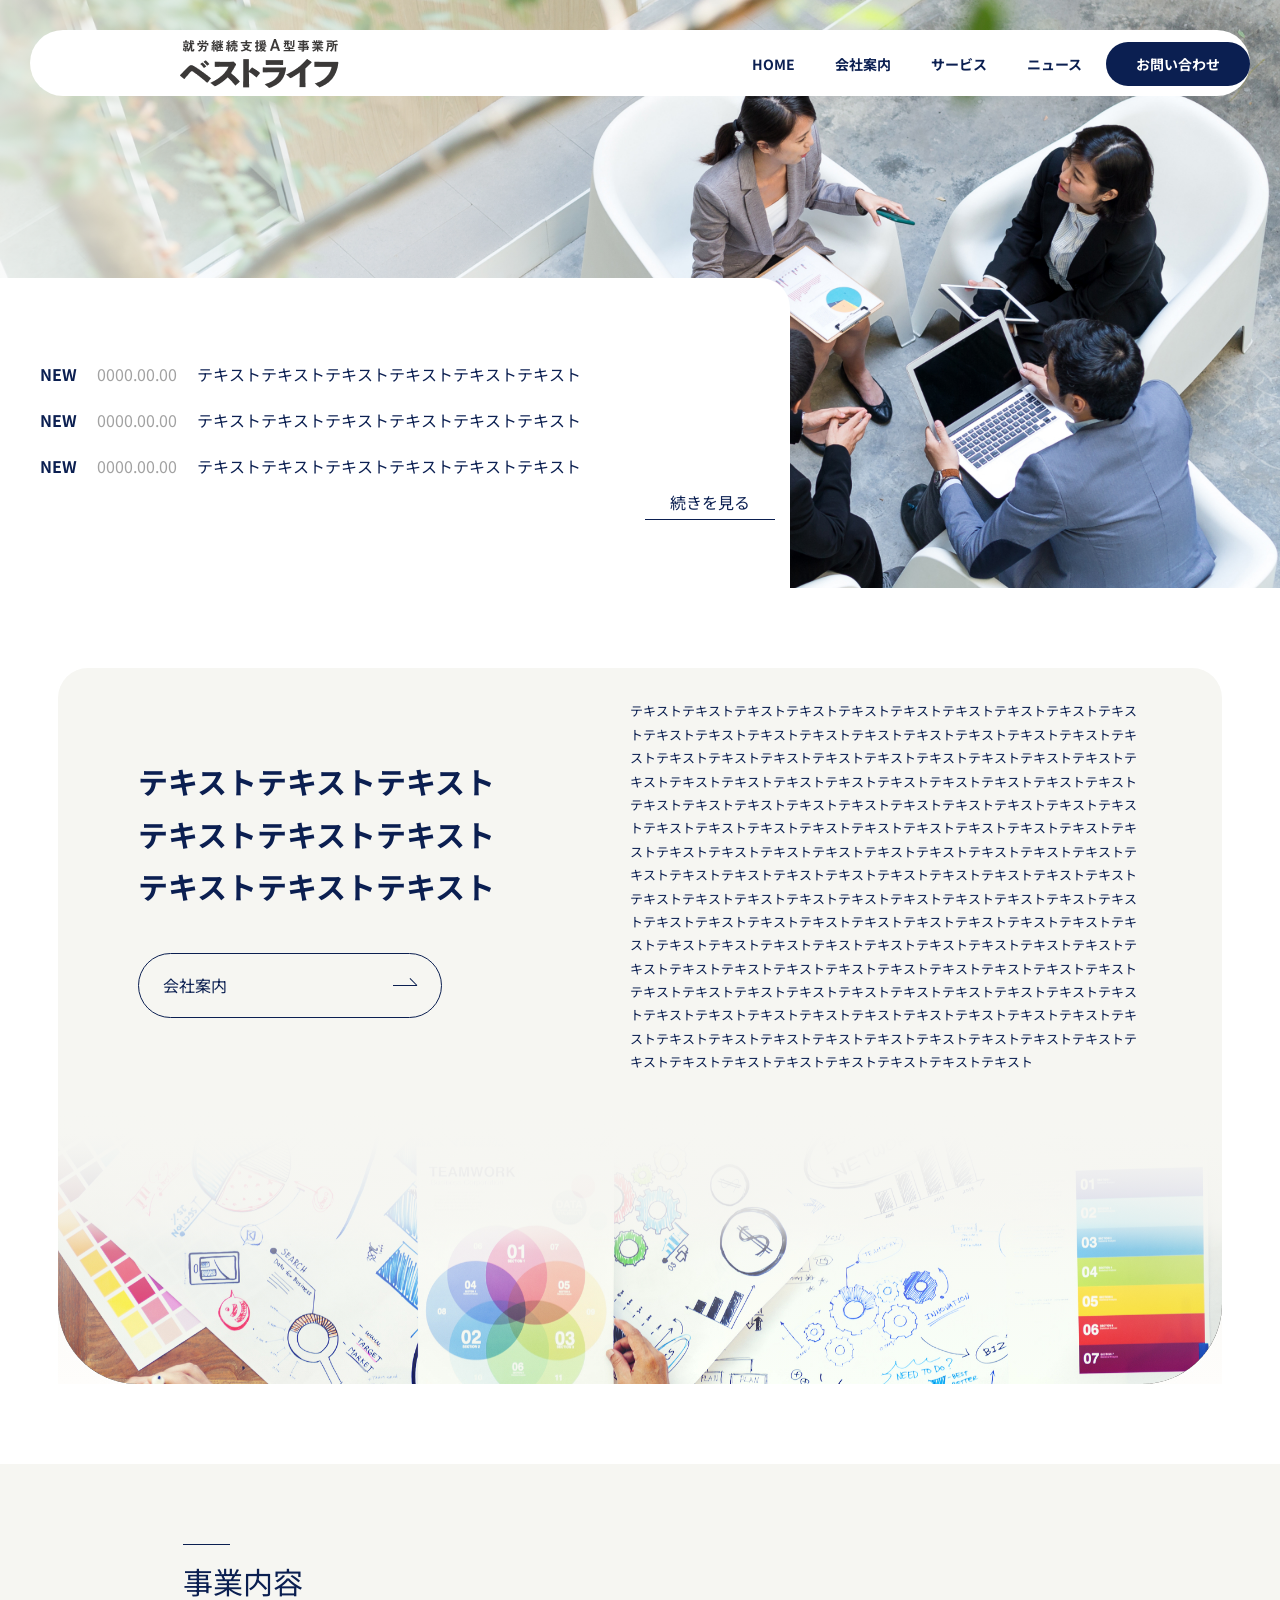
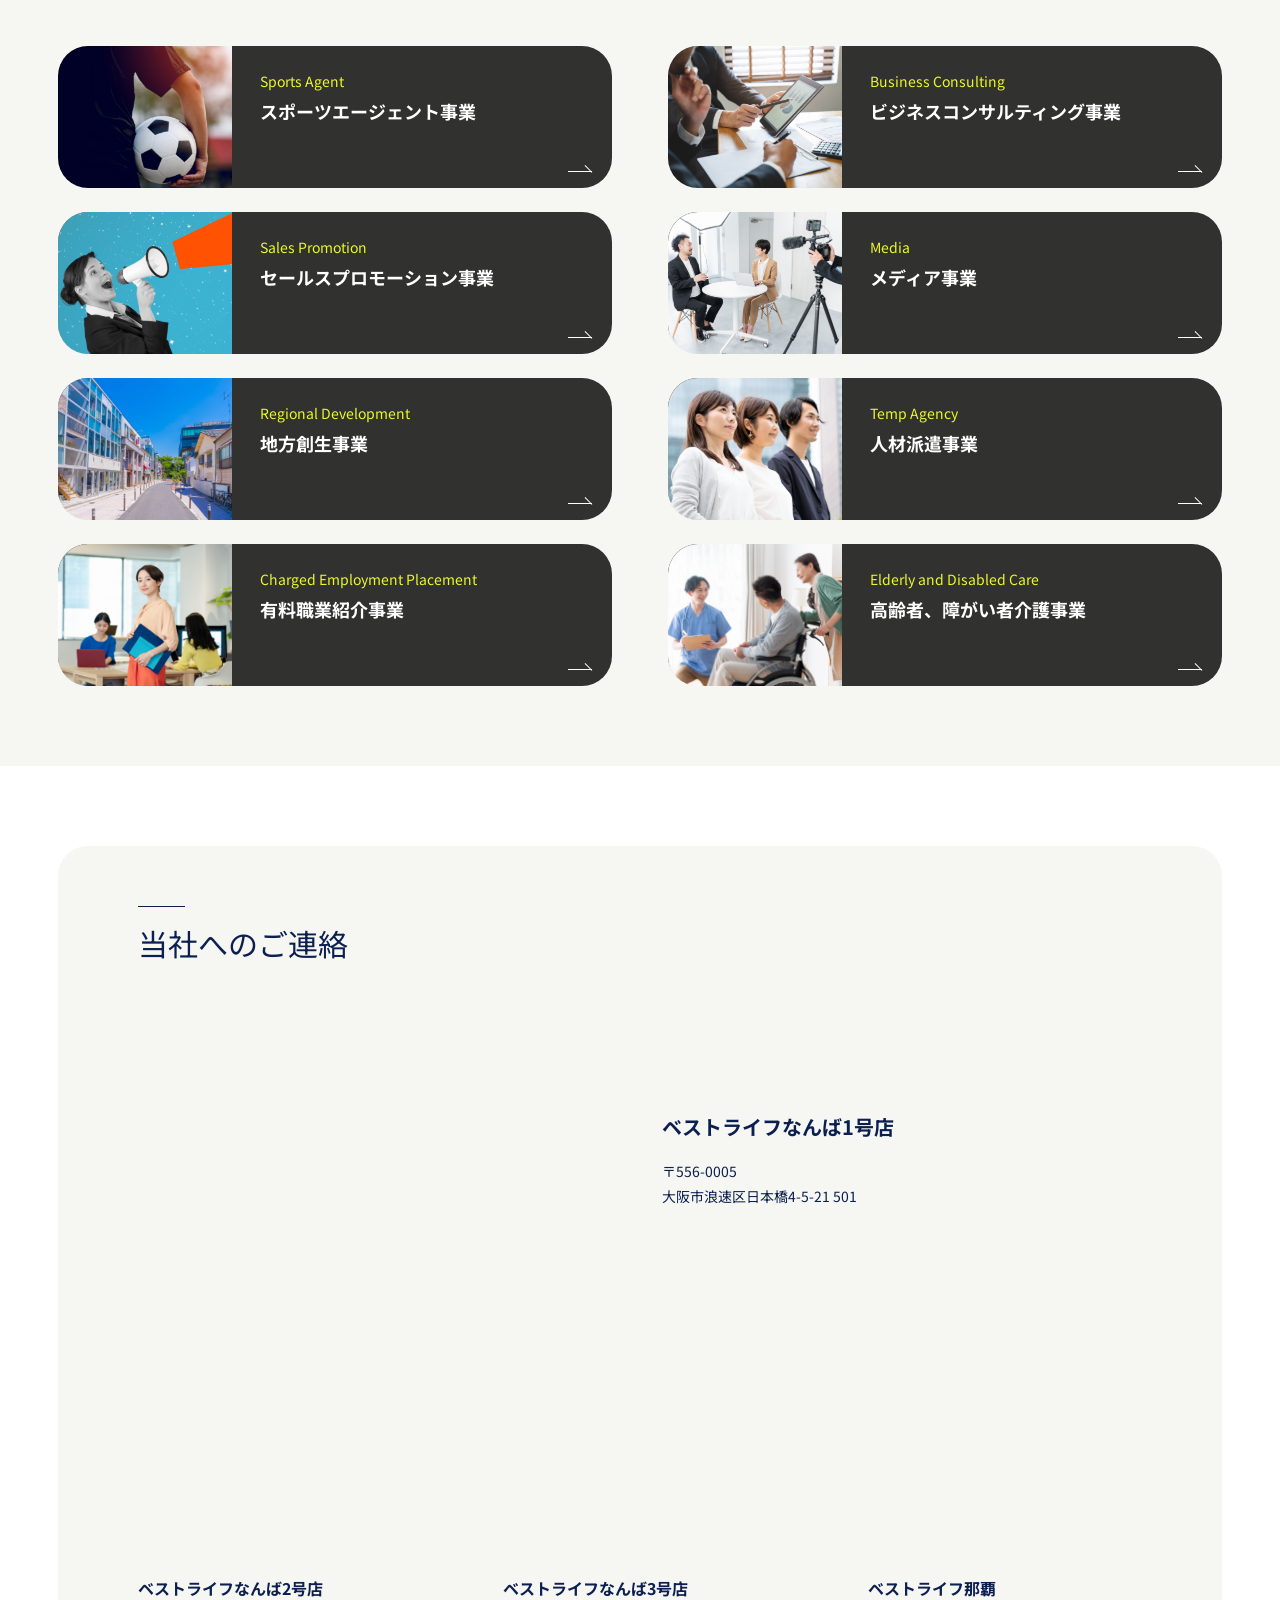
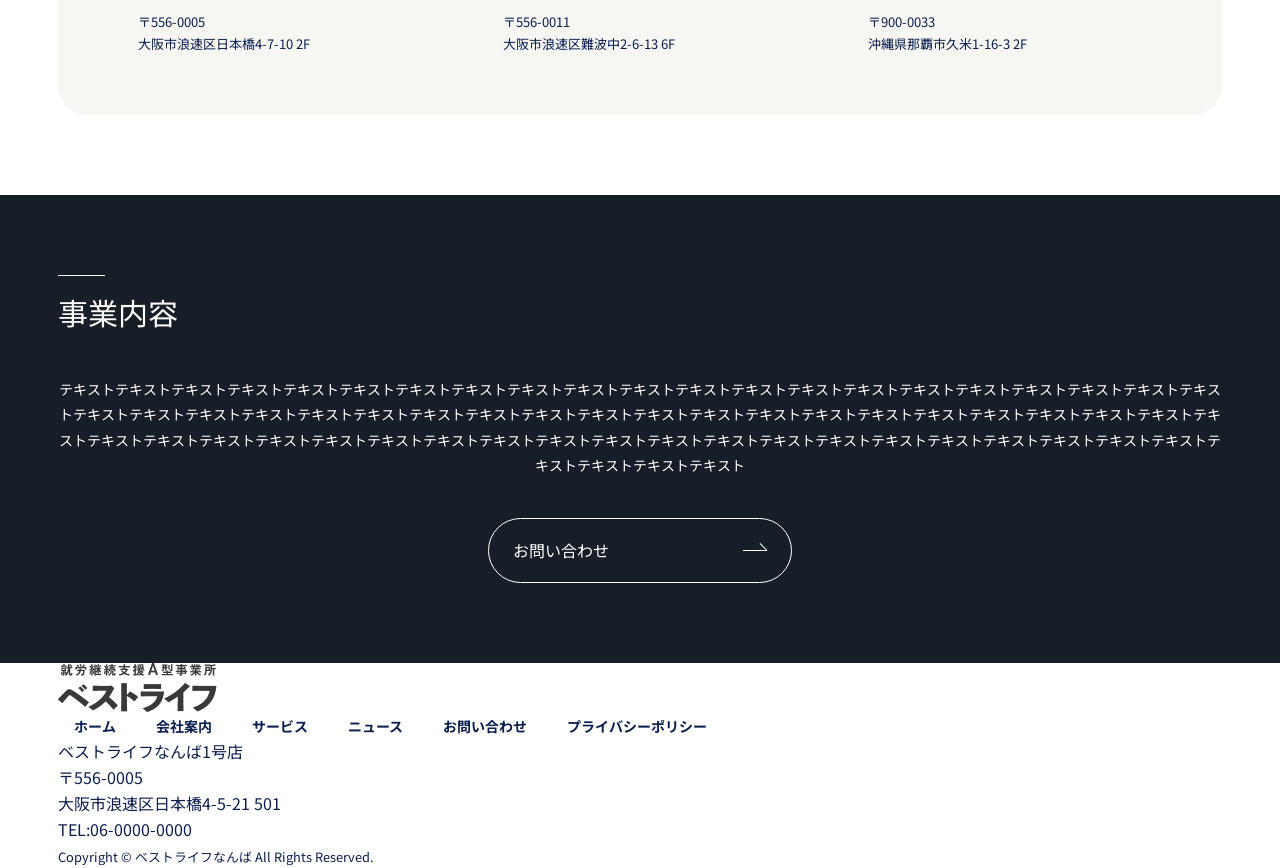
==== index.html @ 1b06825a "scss: p-about/service/contact/cta と各カードコンポーネント実装" ====
<!DOCTYPE html>
<html lang="ja">
<head>
    <meta charset="UTF-8">
    <meta name="viewport" content="width=device-width, initial-scale=1.0">
    <title>Best Life</title>
    <link rel="preconnect" href="https://fonts.googleapis.com">
    <link rel="preconnect" href="https://fonts.gstatic.com" crossorigin>
    <link href="https://fonts.googleapis.com/css2?family=Noto+Sans+JP:wght@400;700&display=swap" rel="stylesheet">
    <link rel="stylesheet" href="css/destyle.css">
    <link rel="stylesheet" href="css/style.css">
</head>
<body>

    <header class="l-header">

        <a class="l-header__logo" href="index.html">
            <img src="img/logo.png" alt="ベストライフ">
        </a>

        <nav class="l-header__nav">
            <ul class="c-nav">
                <li class="c-nav__item"><a class="c-nav__link" href="#">HOME</a></li>
                <li class="c-nav__item"><a class="c-nav__link" href="#">会社案内</a></li>
                <li class="c-nav__item"><a class="c-nav__link" href="#">サービス</a></li>
                <li class="c-nav__item"><a class="c-nav__link" href="#">ニュース</a></li>
                <li class="c-nav__item"><a class="c-nav__link c-nav__link--cta" href="#">お問い合わせ</a></li>
            </ul>
        </nav>

    </header>


    <main class="l-main">

        <section class="p-mv">

            <div class="p-mv__catch">
                <p class="p-mv__phrase">キャッチフレーズ</p>
                <p class="p-mv__phrase-en">ENGLISH</p>
            </div>

            <div class="p-mv__news">
                <ul class="c-news-list">
                    <li class="c-news-list__item">
                        <span class="c-news-list__label">NEW</span>
                        <time class="c-news-list__date">0000.00.00</time>
                        <span class="c-news-list__text">テキストテキストテキストテキストテキストテキスト</span>
                    </li>
                    <li class="c-news-list__item">
                        <span class="c-news-list__label">NEW</span>
                        <time class="c-news-list__date">0000.00.00</time>
                        <span class="c-news-list__text">テキストテキストテキストテキストテキストテキスト</span>
                    </li>
                    <li class="c-news-list__item">
                        <span class="c-news-list__label">NEW</span>
                        <time class="c-news-list__date">0000.00.00</time>
                        <span class="c-news-list__text">テキストテキストテキストテキストテキストテキスト</span>
                    </li>
                </ul>
                <a class="p-mv__news-more" href="#">続きを見る</a>
            </div>

            <img class="p-mv__img" src="img/header.jpg" alt="">

        </section>

        <section class="p-about">
            <div class="p-about__inner l-inner">
                <div class="p-about__lead">
                    <p class="p-about__heading">
                        テキストテキストテキスト<br>
                        テキストテキストテキスト<br>
                        テキストテキストテキスト
                    </p>
                    <a href="#" class="c-btn">会社案内</a>
                </div>
                <div class="p-about__body">
                    <p class="p-about__text">
                        テキストテキストテキストテキストテキストテキストテキストテキストテキストテキストテキストテキストテキストテキストテキストテキストテキストテキストテキストテキストテキストテキストテキストテキストテキストテキストテキストテキストテキストテキストテキストテキストテキストテキストテキストテキストテキストテキストテキストテキストテキストテキストテキストテキストテキストテキストテキストテキストテキストテキストテキストテキストテキストテキストテキストテキストテキストテキストテキストテキストテキストテキストテキストテキストテキストテキストテキストテキストテキストテキストテキストテキストテキストテキストテキストテキストテキストテキストテキストテキストテキストテキストテキストテキストテキストテキストテキストテキストテキストテキストテキストテキストテキストテキストテキストテキストテキストテキストテキストテキストテキストテキストテキストテキストテキストテキストテキストテキストテキストテキストテキストテキストテキストテキストテキストテキストテキストテキストテキストテキストテキストテキストテキストテキストテキストテキストテキストテキストテキストテキストテキストテキストテキストテキストテキストテキストテキストテキストテキストテキストテキストテキストテキストテキストテキストテキストテキストテキストテキストテキストテキストテキストテキストテキスト
                    </p>
                </div>
            </div>
            <img src="img/company_guide.jpg" alt="" class="p-about__image">

        </section>


        <section class="p-service">
            <div class="l-inner">
            <h2 class="c-section-title">事業内容</h2>
            <div class="p-service__grid">
                <div class="c-service-card">
                    <img class="c-service-card__img" src="img/jigyou/jigyou01.png" alt="">
                    <div class="c-service-card__body">
                        <p class="c-service-card__en">Sports Agent</p>
                        <p class="c-service-card__title">スポーツエージェント事業</p>
                        <div class="c-service-card__arrow"></div>
                    </div>
                </div>
                <div class="c-service-card">
                    <img class="c-service-card__img" src="img/jigyou/jigyou02.png" alt="">
                    <div class="c-service-card__body">
                        <p class="c-service-card__en">Business Consulting</p>
                        <p class="c-service-card__title">ビジネスコンサルティング事業</p>
                        <div class="c-service-card__arrow"></div>
                    </div>
                </div>
                <div class="c-service-card">
                    <img class="c-service-card__img" src="img/jigyou/jigyou03.png" alt="">
                    <div class="c-service-card__body">
                        <p class="c-service-card__en">Sales Promotion</p>
                        <p class="c-service-card__title">セールスプロモーション事業</p>
                        <div class="c-service-card__arrow"></div>
                    </div>
                </div>
                <div class="c-service-card">
                    <img class="c-service-card__img" src="img/jigyou/jigyou04.png" alt="">
                    <div class="c-service-card__body">
                        <p class="c-service-card__en">Media</p>
                        <p class="c-service-card__title">メディア事業</p>
                        <div class="c-service-card__arrow"></div>
                    </div>
                </div>
                <div class="c-service-card">
                    <img class="c-service-card__img" src="img/jigyou/jigyou05.png" alt="">
                    <div class="c-service-card__body">
                        <p class="c-service-card__en">Regional Development</p>
                        <p class="c-service-card__title">地方創生事業</p>
                        <div class="c-service-card__arrow"></div>
                    </div>
                </div>
                <div class="c-service-card">
                    <img class="c-service-card__img" src="img/jigyou/jigyou06.png" alt="">
                    <div class="c-service-card__body">
                        <p class="c-service-card__en">Temp Agency</p>
                        <p class="c-service-card__title">人材派遣事業</p>
                        <div class="c-service-card__arrow"></div>
                    </div>
                </div>
                <div class="c-service-card">
                    <img class="c-service-card__img" src="img/jigyou/jigyou07.png" alt="">
                    <div class="c-service-card__body">
                        <p class="c-service-card__en">Charged Employment Placement</p>
                        <p class="c-service-card__title">有料職業紹介事業</p>
                        <div class="c-service-card__arrow"></div>
                    </div>
                </div>
                <div class="c-service-card">
                    <img class="c-service-card__img" src="img/jigyou/jigyou08.png" alt="">
                    <div class="c-service-card__body">
                        <p class="c-service-card__en">Elderly and Disabled Care</p>
                        <p class="c-service-card__title">高齢者、障がい者介護事業</p>
                        <div class="c-service-card__arrow"></div>
                    </div>
                </div>

            </div>
            </div>
        </section>

        <section class="p-contact">
            <div class="p-contact__inner l-inner">
            <h2 class="c-section-title">当社へのご連絡</h2>
            <div class="p-contact__main">
                <div class="p-contact__main-map">
                    <iframe src="https://maps.google.com/maps?q=皇居&output=embed" loading="lazy"></iframe>
                </div>
                <div class="p-contact__main-info">
                    <h3 class="p-contact__info-name">ベストライフなんば1号店</h3>
                    <p class="p-contact__info-address">
                        〒556-0005<br>
                        大阪市浪速区日本橋4-5-21 501
                    </p>
                </div>
            </div>
            <div class="p-contact__grid">
                <div class="c-location-card">
                    <div class="c-location-card__map">
                        <iframe src="https://maps.google.com/maps?q=大阪城&output=embed" loading="lazy"></iframe>
                    </div>
                    <h3 class="c-location-card__name">ベストライフなんば2号店</h3>
                    <p class="c-location-card__address">
                        〒556-0005<br>
                        大阪市浪速区日本橋4-7-10 2F
                    </p>
                </div>
                <div class="c-location-card">
                    <div class="c-location-card__map">
                        <iframe src="https://maps.google.com/maps?q=名古屋城&output=embed" loading="lazy"></iframe>
                    </div>
                    <h3 class="c-location-card__name">ベストライフなんば3号店</h3>
                    <p class="c-location-card__address">
                        〒556-0011<br>
                        大阪市浪速区難波中2-6-13 6F
                    </p>
                </div>
                <div class="c-location-card">
                    <div class="c-location-card__map">
                        <iframe src="https://maps.google.com/maps?q=首里城&output=embed" loading="lazy"></iframe>
                    </div>
                    <h3 class="c-location-card__name">ベストライフ那覇</h3>
                    <p class="c-location-card__address">
                        〒900-0033<br>
                        沖縄県那覇市久米1-16-3 2F
                    </p>
                </div>
            </div>
            </div>
        </section>

        <section class="p-cta">
            <div class="p-cta__inner l-inner">
                <h2 class="p-cta__title">事業内容</h2>
                <p class="p-cta__text">テキストテキストテキストテキストテキストテキストテキストテキストテキストテキストテキストテキストテキストテキストテキストテキストテキストテキストテキストテキストテキストテキストテキストテキストテキストテキストテキストテキストテキストテキストテキストテキストテキストテキストテキストテキストテキストテキストテキストテキストテキストテキストテキストテキストテキストテキストテキストテキストテキストテキストテキストテキストテキストテキストテキストテキストテキストテキストテキストテキストテキストテキストテキストテキストテキストテキスト</p>
                <a href="#" class="c-btn c-btn--outline">お問い合わせ</a>
            </div>
        </section>


    </main>


    <footer class="l-footer">
        <div class="l-footer__inner l-inner">
            <div class="l-footer__upper">
                <a href="#" class="l-footer__logo">
                    <img src="img/logo.png" alt="">
                </a>
                <nav>
                    <ul class="c-nav c-nav--footer">
                        <li class="c-nav__item"><a class="c-nav__link" href="#">ホーム</a></li>
                        <li class="c-nav__item"><a class="c-nav__link" href="#">会社案内</a></li>
                        <li class="c-nav__item"><a class="c-nav__link" href="#">サービス</a></li>
                        <li class="c-nav__item"><a class="c-nav__link" href="#">ニュース</a></li>
                        <li class="c-nav__item"><a class="c-nav__link" href="#">お問い合わせ</a></li>
                        <li class="c-nav__item"><a class="c-nav__link" href="#">プライバシーポリシー</a></li>
                    </ul>
                </nav>
            </div>

            <address class="l-footer__address">
                <p class="l-footer__shop-name">ベストライフなんば1号店</p>
                <p class="l-footer__address-detail">
                    〒556-0005<br>
                    大阪市浪速区日本橋4-5-21 501<br>
                    TEL:06-0000-0000
                </p>
            </address>

            <div class="l-footer__bottom">
                <small>Copyright &copy; ベストライフなんば All Rights Reserved.</small>
            </div>
        </div>

    </footer>

</body>
</html>
---- css/destyle.css ----
/*! destyle.css v4.0.1 | MIT License | https://github.com/nicolas-cusan/destyle.css */

/* Reset box-model and set borders */
/* ============================================ */

*,
::before,
::after {
  box-sizing: border-box;
  border-style: solid;
  border-width: 0;
  min-width: 0;
}

/* Document */
/* ============================================ */

/**
 * 1. Correct the line height in all browsers.
 * 2. Prevent adjustments of font size after orientation changes in iOS.
 * 3. Remove gray overlay on links for iOS.
 */

html {
  line-height: 1.15; /* 1 */
  -webkit-text-size-adjust: 100%; /* 2 */
  -webkit-tap-highlight-color: transparent; /* 3*/
}

/* Sections */
/* ============================================ */

/**
 * Remove the margin in all browsers.
 */

body {
  margin: 0;
}

/**
 * Render the `main` element consistently in IE.
 */

main {
  display: block;
}

/* Vertical rhythm */
/* ============================================ */

p,
table,
blockquote,
address,
pre,
iframe,
form,
figure,
dl {
  margin: 0;
}

/* Headings */
/* ============================================ */

h1,
h2,
h3,
h4,
h5,
h6 {
  font-size: inherit;
  font-weight: inherit;
  margin: 0;
}

/* Lists (enumeration) */
/* ============================================ */

ul,
ol {
  margin: 0;
  padding: 0;
  list-style: none;
}

/* Lists (definition) */
/* ============================================ */

dt {
  font-weight: bold;
}

dd {
  margin-left: 0;
}

/* Grouping content */
/* ============================================ */

/**
 * 1. Add the correct box sizing in Firefox.
 * 2. Show the overflow in Edge and IE.
 */

hr {
  box-sizing: content-box; /* 1 */
  height: 0; /* 1 */
  overflow: visible; /* 2 */
  border-top-width: 1px;
  margin: 0;
  clear: both;
  color: inherit;
}

/**
 * 1. Correct the inheritance and scaling of font size in all browsers.
 * 2. Correct the odd `em` font sizing in all browsers.
 */

pre {
  font-family: monospace, monospace; /* 1 */
  font-size: inherit; /* 2 */
}

address {
  font-style: inherit;
}

/* Text-level semantics */
/* ============================================ */

/**
 * Remove the gray background on active links in IE 10.
 */

a {
  background-color: transparent;
  text-decoration: none;
  color: inherit;
}

/**
 * 1. Remove the bottom border in Chrome 57-
 * 2. Add the correct text decoration in Chrome, Edge, IE, Opera, and Safari.
 */

abbr[title] {
  text-decoration: underline dotted; /* 2 */
}

/**
 * Add the correct font weight in Chrome, Edge, and Safari.
 */

b,
strong {
  font-weight: bolder;
}

/**
 * 1. Correct the inheritance and scaling of font size in all browsers.
 * 2. Correct the odd `em` font sizing in all browsers.
 */

code,
kbd,
samp {
  font-family: monospace, monospace; /* 1 */
  font-size: inherit; /* 2 */
}

/**
 * Add the correct font size in all browsers.
 */

small {
  font-size: 80%;
}

/**
 * Prevent `sub` and `sup` elements from affecting the line height in
 * all browsers.
 */

sub,
sup {
  font-size: 75%;
  line-height: 0;
  position: relative;
  vertical-align: baseline;
}

sub {
  bottom: -0.25em;
}

sup {
  top: -0.5em;
}

/* Replaced content */
/* ============================================ */

/**
 * Prevent vertical alignment issues.
 */

svg,
img,
embed,
object,
iframe {
  vertical-align: bottom;
}

/* Forms */
/* ============================================ */

/**
 * Reset form fields to make them styleable.
 * 1. Make form elements stylable across systems iOS especially.
 * 2. Inherit text-transform from parent.
 */

button,
input,
optgroup,
select,
textarea {
  -webkit-appearance: none; /* 1 */
  appearance: none;
  vertical-align: middle;
  color: inherit;
  font: inherit;
  background: transparent;
  padding: 0;
  margin: 0;
  border-radius: 0;
  text-align: inherit;
  text-transform: inherit; /* 2 */
}

/**
 * Correct cursors for clickable elements.
 */

button,
[type="button"],
[type="reset"],
[type="submit"] {
  cursor: pointer;
}

button:disabled,
[type="button"]:disabled,
[type="reset"]:disabled,
[type="submit"]:disabled {
  cursor: default;
}

/**
 * Improve outlines for Firefox and unify style with input elements & buttons.
 */

:-moz-focusring {
  outline: auto;
}

select:disabled {
  opacity: inherit;
}

/**
 * Remove padding
 */

option {
  padding: 0;
}

/**
 * Reset to invisible
 */

fieldset {
  margin: 0;
  padding: 0;
  min-width: 0;
}

legend {
  padding: 0;
}

/**
 * Add the correct vertical alignment in Chrome, Firefox, and Opera.
 */

progress {
  vertical-align: baseline;
}

/**
 * Remove the default vertical scrollbar in IE 10+.
 */

textarea {
  overflow: auto;
}

/**
 * Correct the cursor style of increment and decrement buttons in Chrome.
 */

[type="number"]::-webkit-inner-spin-button,
[type="number"]::-webkit-outer-spin-button {
  height: auto;
}

/**
 * Correct the outline style in Safari.
 */

[type="search"] {
  outline-offset: -2px; /* 1 */
}

/**
 * Remove the inner padding in Chrome and Safari on macOS.
 */

[type="search"]::-webkit-search-decoration {
  -webkit-appearance: none;
}

/**
 * 1. Correct the inability to style clickable types in iOS and Safari.
 * 2. Fix font inheritance.
 */

::-webkit-file-upload-button {
  -webkit-appearance: button; /* 1 */
  font: inherit; /* 2 */
}

/**
 * Fix appearance for Firefox
 */
[type="number"] {
  -moz-appearance: textfield;
}

/**
 * Clickable labels
 */

label[for] {
  cursor: pointer;
}

/* Interactive */
/* ============================================ */

/*
 * Add the correct display in Edge, IE 10+, and Firefox.
 */

details {
  display: block;
}

/*
 * Add the correct display in all browsers.
 */

summary {
  display: list-item;
}

/*
 * Remove outline for editable content.
 */

[contenteditable]:focus {
  outline: auto;
}

/* Tables */
/* ============================================ */

/**
1. Correct table border color inheritance in all Chrome and Safari.
*/

table {
  border-color: inherit; /* 1 */
  border-collapse: collapse;
}

caption {
  text-align: left;
}

td,
th {
  vertical-align: top;
  padding: 0;
}

th {
  text-align: left;
  font-weight: bold;
}
---- css/style.css ----
html {
  font-size: 62.5%;
}

body {
  font-family: "Noto Sans JP", sans-serif;
  font-size: 1.6rem;
  line-height: 1.625;
  color: #0b1f51;
}

.l-header {
  position: absolute;
  top: 3rem;
  left: 3rem;
  right: 3rem;
  height: 6.6rem;
  padding: 0.04rem;
  display: -webkit-box;
  display: -ms-flexbox;
  display: flex;
  -webkit-box-align: center;
      -ms-flex-align: center;
          align-items: center;
  -webkit-box-pack: justify;
      -ms-flex-pack: justify;
          justify-content: space-between;
  background-color: #ffffff;
  border-radius: 3.3rem;
  z-index: 10;
}
.l-header__logo {
  padding-left: 15rem;
}

.l-inner {
  max-width: 116.4rem;
  margin: 0 auto;
}

.c-nav {
  display: -webkit-box;
  display: -ms-flexbox;
  display: flex;
  -webkit-box-align: center;
      -ms-flex-align: center;
          align-items: center;
  gap: 0.8rem;
  list-style: none;
}
.c-nav__link {
  padding: 0.4rem 1.6rem;
  font-size: 1.4rem;
  font-weight: 700;
  color: #0b1f51;
  text-decoration: none;
}
.c-nav__link--cta {
  padding: 1.2rem 3rem;
  background-color: #0b1f51;
  color: #ffffff;
  border-radius: 4rem;
}

.c-btn {
  position: relative;
  display: -webkit-inline-box;
  display: -ms-inline-flexbox;
  display: inline-flex;
  -webkit-box-align: center;
      -ms-flex-align: center;
          align-items: center;
  -webkit-box-pack: justify;
      -ms-flex-pack: justify;
          justify-content: space-between;
  width: 30.4rem;
  height: 6.5rem;
  padding: 0 2.4rem;
  border: 1px solid #0b1f51;
  border-radius: 3.25rem;
  background-color: transparent;
  color: #0b1f51;
  text-decoration: none;
}
.c-btn::before {
  content: "";
  position: absolute;
  right: 2.4rem;
  top: 50%;
  width: 1rem;
  height: 1px;
  background: currentColor;
  -webkit-transform: rotate(45deg);
          transform: rotate(45deg);
  -webkit-transform-origin: right center;
          transform-origin: right center;
  -webkit-transition: -webkit-transform 0.3s ease;
  transition: -webkit-transform 0.3s ease;
  transition: transform 0.3s ease;
  transition: transform 0.3s ease, -webkit-transform 0.3s ease;
}
.c-btn::after {
  content: "";
  display: block;
  width: 2.4rem;
  height: 1px;
  background: currentColor;
  -webkit-transition: -webkit-transform 0.3s ease;
  transition: -webkit-transform 0.3s ease;
  transition: transform 0.3s ease;
  transition: transform 0.3s ease, -webkit-transform 0.3s ease;
}
.c-btn:hover::before {
  -webkit-transform: translateX(0.5rem) rotate(45deg);
          transform: translateX(0.5rem) rotate(45deg);
}
.c-btn:hover::after {
  -webkit-transform: translateX(0.5rem);
          transform: translateX(0.5rem);
}
.c-btn--outline {
  border-color: #ffffff;
  color: #ffffff;
}

.c-section-title {
  font-size: 3rem;
  line-height: 1.6666666667;
  color: #0b1f51;
}
.c-section-title::before {
  content: "";
  display: block;
  width: 4.65rem;
  height: 1px;
  margin-bottom: 1.1rem;
  background-color: #0b1f51;
}

.c-news-list {
  list-style: none;
}
.c-news-list__item {
  display: -webkit-box;
  display: -ms-flexbox;
  display: flex;
  -webkit-box-align: center;
      -ms-flex-align: center;
          align-items: center;
  margin: 0 auto;
  padding: 1rem 0;
  gap: 2rem;
}
.c-news-list__label {
  color: #0b1f51;
  font-weight: 700;
  font-size: 1.6rem;
  -ms-flex-negative: 0;
      flex-shrink: 0;
}
.c-news-list__date {
  color: #A2A2A2;
  font-size: 1.6rem;
  -ms-flex-negative: 0;
      flex-shrink: 0;
}
.c-news-list__text {
  font-size: 1.6rem;
  color: #0b1f51;
}

.c-service-card {
  display: -webkit-box;
  display: -ms-flexbox;
  display: flex;
  width: 55.4rem;
  height: 14.2rem;
}
.c-service-card__img {
  width: 17.4rem;
  height: 100%;
  -o-object-fit: cover;
     object-fit: cover;
  -ms-flex-negative: 0;
      flex-shrink: 0;
  border-radius: 3rem 0 0 3rem;
}
.c-service-card__body {
  position: relative;
  -webkit-box-flex: 1;
      -ms-flex: 1;
          flex: 1;
  padding: 2.4rem 2.8rem;
  color: #ffffff;
  background-color: #313130;
  border-radius: 0 3rem 3rem 0;
}
.c-service-card__en {
  font-size: 1.4rem;
  color: #ebf929;
}
.c-service-card__title {
  font-size: 1.8rem;
  font-weight: 700;
  margin-top: 0.4rem;
}
.c-service-card__arrow {
  position: absolute;
  right: 2rem;
  bottom: 1.6rem;
  width: 2.4rem;
  height: 1px;
  background: currentColor;
  -webkit-transition: -webkit-transform 0.3s ease;
  transition: -webkit-transform 0.3s ease;
  transition: transform 0.3s ease;
  transition: transform 0.3s ease, -webkit-transform 0.3s ease;
}
.c-service-card__arrow::before {
  content: "";
  position: absolute;
  right: 0;
  top: 50%;
  width: 1rem;
  height: 1px;
  background: currentColor;
  -webkit-transform: rotate(45deg);
          transform: rotate(45deg);
  -webkit-transform-origin: right center;
          transform-origin: right center;
}
.c-service-card:hover .c-service-card__arrow {
  -webkit-transform: translateX(0.5rem);
          transform: translateX(0.5rem);
}

.c-location-card {
  width: 27.4rem;
}
.c-location-card__map {
  width: 100%;
  height: 18.7rem;
  border-radius: 1.5rem;
  overflow: hidden;
  margin-bottom: 1.6rem;
}
.c-location-card__map iframe {
  display: block;
  width: 100%;
  height: 100%;
  border: 0;
}
.c-location-card__name {
  font-size: 1.6rem;
  font-weight: 700;
  margin-bottom: 1rem;
}
.c-location-card__address {
  font-size: 1.3rem;
  line-height: 1.7;
}

.p-mv {
  position: relative;
}
.p-mv::before {
  content: "";
  position: absolute;
  top: 0;
  left: 0;
  width: 50%;
  height: 100%;
  background: -webkit-gradient(linear, left top, right top, from(rgba(255, 255, 255, 0.75)), to(transparent));
  background: linear-gradient(to right, rgba(255, 255, 255, 0.75), transparent);
  z-index: 1;
}
.p-mv__catch {
  position: absolute;
  left: 21rem;
  top: 28.8rem;
  z-index: 10;
}
.p-mv__phrase {
  font-size: 6.1rem;
  font-weight: 400;
  line-height: 1.2;
  text-align: center;
  color: #0b1f51;
}
.p-mv__phrase-en {
  font-size: 3.2rem;
  font-weight: 400;
  line-height: 1.2;
  text-align: center;
  color: #0b1f51;
}
.p-mv__news {
  position: absolute;
  width: 79rem;
  height: 31rem;
  bottom: 0;
  left: 0;
  background-color: #ffffff;
  border-top-right-radius: 3rem;
  z-index: 10;
  display: -webkit-box;
  display: -ms-flexbox;
  display: flex;
  -webkit-box-orient: vertical;
  -webkit-box-direction: normal;
      -ms-flex-direction: column;
          flex-direction: column;
  -webkit-box-pack: center;
      -ms-flex-pack: center;
          justify-content: center;
  padding: 0 4rem;
}
.p-mv__news-more {
  -ms-flex-item-align: end;
      align-self: flex-end;
  position: relative;
  font-size: 1.6rem;
}
.p-mv__news-more::after {
  content: "";
  position: absolute;
  width: 13rem;
  height: 1px;
  background: #0b1f51;
  bottom: -0.5rem;
  left: 50%;
  -webkit-transform: translateX(-50%);
          transform: translateX(-50%);
}
.p-mv__img {
  display: block;
  width: 100%;
}

.p-about {
  position: relative;
  margin-top: 8rem;
}
.p-about__inner {
  display: -webkit-box;
  display: -ms-flexbox;
  display: flex;
  -webkit-box-align: center;
      -ms-flex-align: center;
          align-items: center;
  height: 43.7rem;
  padding: 0 8rem;
  gap: 13.2rem;
  background-color: #f6f6f2;
  border-radius: 3rem 3rem 0 0;
  overflow: hidden;
}
.p-about__lead {
  -webkit-box-flex: 0;
      -ms-flex: 0 0 36rem;
          flex: 0 0 36rem;
  display: -webkit-box;
  display: -ms-flexbox;
  display: flex;
  -webkit-box-orient: vertical;
  -webkit-box-direction: normal;
      -ms-flex-direction: column;
          flex-direction: column;
  gap: 4rem;
}
.p-about__heading {
  font-size: 3rem;
  font-weight: 700;
  line-height: 1.75;
}
.p-about__body {
  -webkit-box-flex: 0;
      -ms-flex: 0 0 51.2rem;
          flex: 0 0 51.2rem;
}
.p-about__text {
  font-size: 1.3rem;
  line-height: 1.8;
}
.p-about__image {
  display: block;
  width: 100%;
  max-width: 116.4rem;
  margin: 0 auto;
  height: 27.9rem;
  -o-object-fit: cover;
     object-fit: cover;
}
.p-about::after {
  content: "";
  position: absolute;
  bottom: 0;
  left: 50%;
  -webkit-transform: translateX(-50%);
          transform: translateX(-50%);
  width: 100%;
  max-width: 116.4rem;
  height: 27.9rem;
  background: -webkit-gradient(linear, left top, left bottom, from(#f6f6f2), to(transparent));
  background: linear-gradient(to bottom, #f6f6f2, transparent);
  pointer-events: none;
}

.p-service {
  background-color: #f6f6f2;
  padding: 8rem 0;
  margin-top: 8rem;
}
.p-service .c-section-title {
  padding-left: 12.5rem;
  margin-bottom: 4rem;
}
.p-service__grid {
  display: grid;
  grid-template-columns: repeat(2, 55.4rem);
  -webkit-column-gap: 5.6rem;
     -moz-column-gap: 5.6rem;
          column-gap: 5.6rem;
  row-gap: 2.4rem;
  -webkit-box-pack: center;
      -ms-flex-pack: center;
          justify-content: center;
}

.p-contact {
  margin-top: 8rem;
}
.p-contact__inner {
  background-color: #f6f6f2;
  border-radius: 3rem;
  padding: 6rem 8rem;
}
.p-contact .c-section-title {
  margin-bottom: 4rem;
}
.p-contact__main {
  display: -webkit-box;
  display: -ms-flexbox;
  display: flex;
  -webkit-box-align: center;
      -ms-flex-align: center;
          align-items: center;
  gap: 8rem;
  margin-bottom: 6rem;
}
.p-contact__main-map {
  width: 44.4rem;
  height: 30.4rem;
  border-radius: 1.5rem;
  overflow: hidden;
  -ms-flex-negative: 0;
      flex-shrink: 0;
}
.p-contact__main-map iframe {
  display: block;
  width: 100%;
  height: 100%;
  border: 0;
}
.p-contact__info-name {
  font-size: 2rem;
  font-weight: 700;
  margin-bottom: 1.6rem;
}
.p-contact__info-address {
  font-size: 1.4rem;
  line-height: 1.8;
}
.p-contact__grid {
  display: grid;
  grid-template-columns: repeat(3, 27.4rem);
  -webkit-box-pack: justify;
      -ms-flex-pack: justify;
          justify-content: space-between;
}

.p-cta {
  margin-top: 8rem;
  padding: 8rem 0;
  background-color: #171e27;
  color: #ffffff;
}
.p-cta__inner {
  text-align: center;
}
.p-cta__title {
  text-align: left;
  font-size: 3rem;
  line-height: 1.6666666667;
  margin-bottom: 4rem;
}
.p-cta__title::before {
  content: "";
  display: block;
  width: 4.65rem;
  height: 1px;
  margin: 0 0 1.1rem;
  background-color: currentColor;
}
.p-cta__text {
  font-size: 1.4rem;
  line-height: 1.8;
  margin-bottom: 4rem;
}/*# sourceMappingURL=style.css.map */
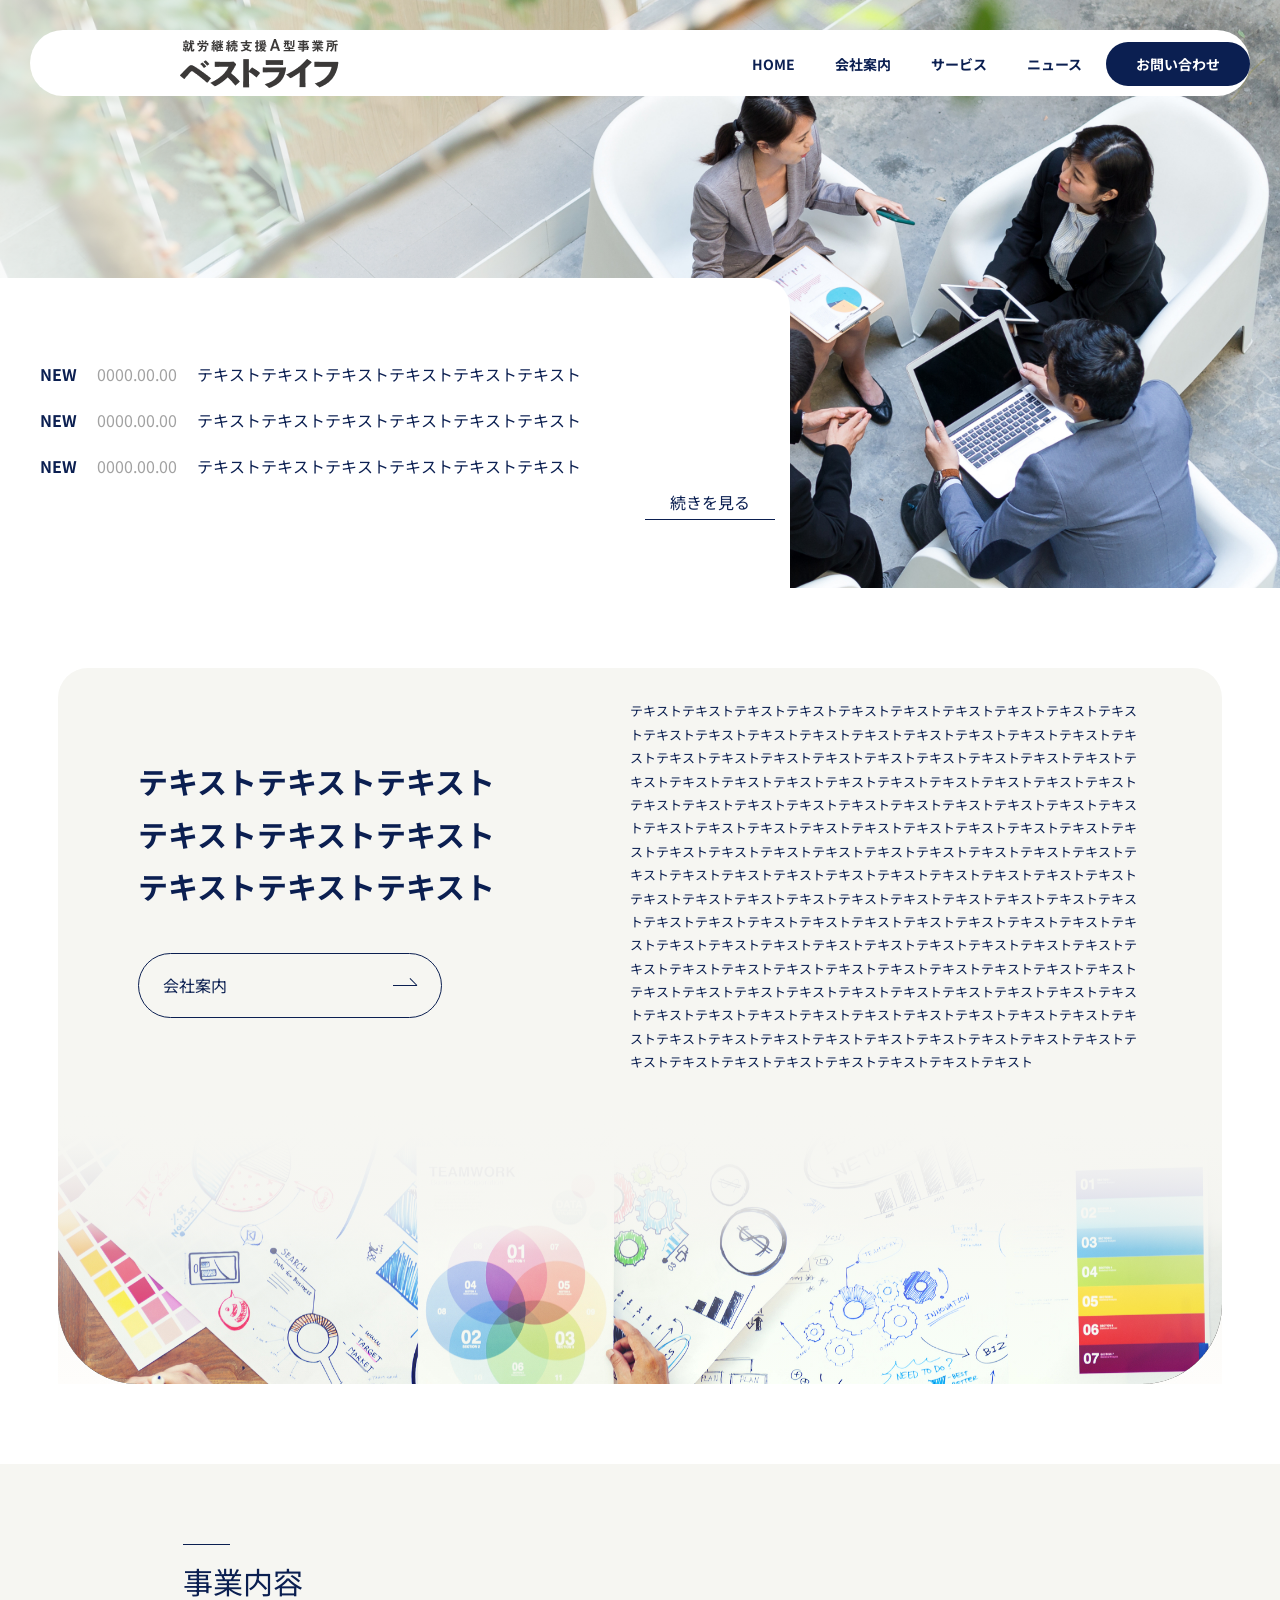
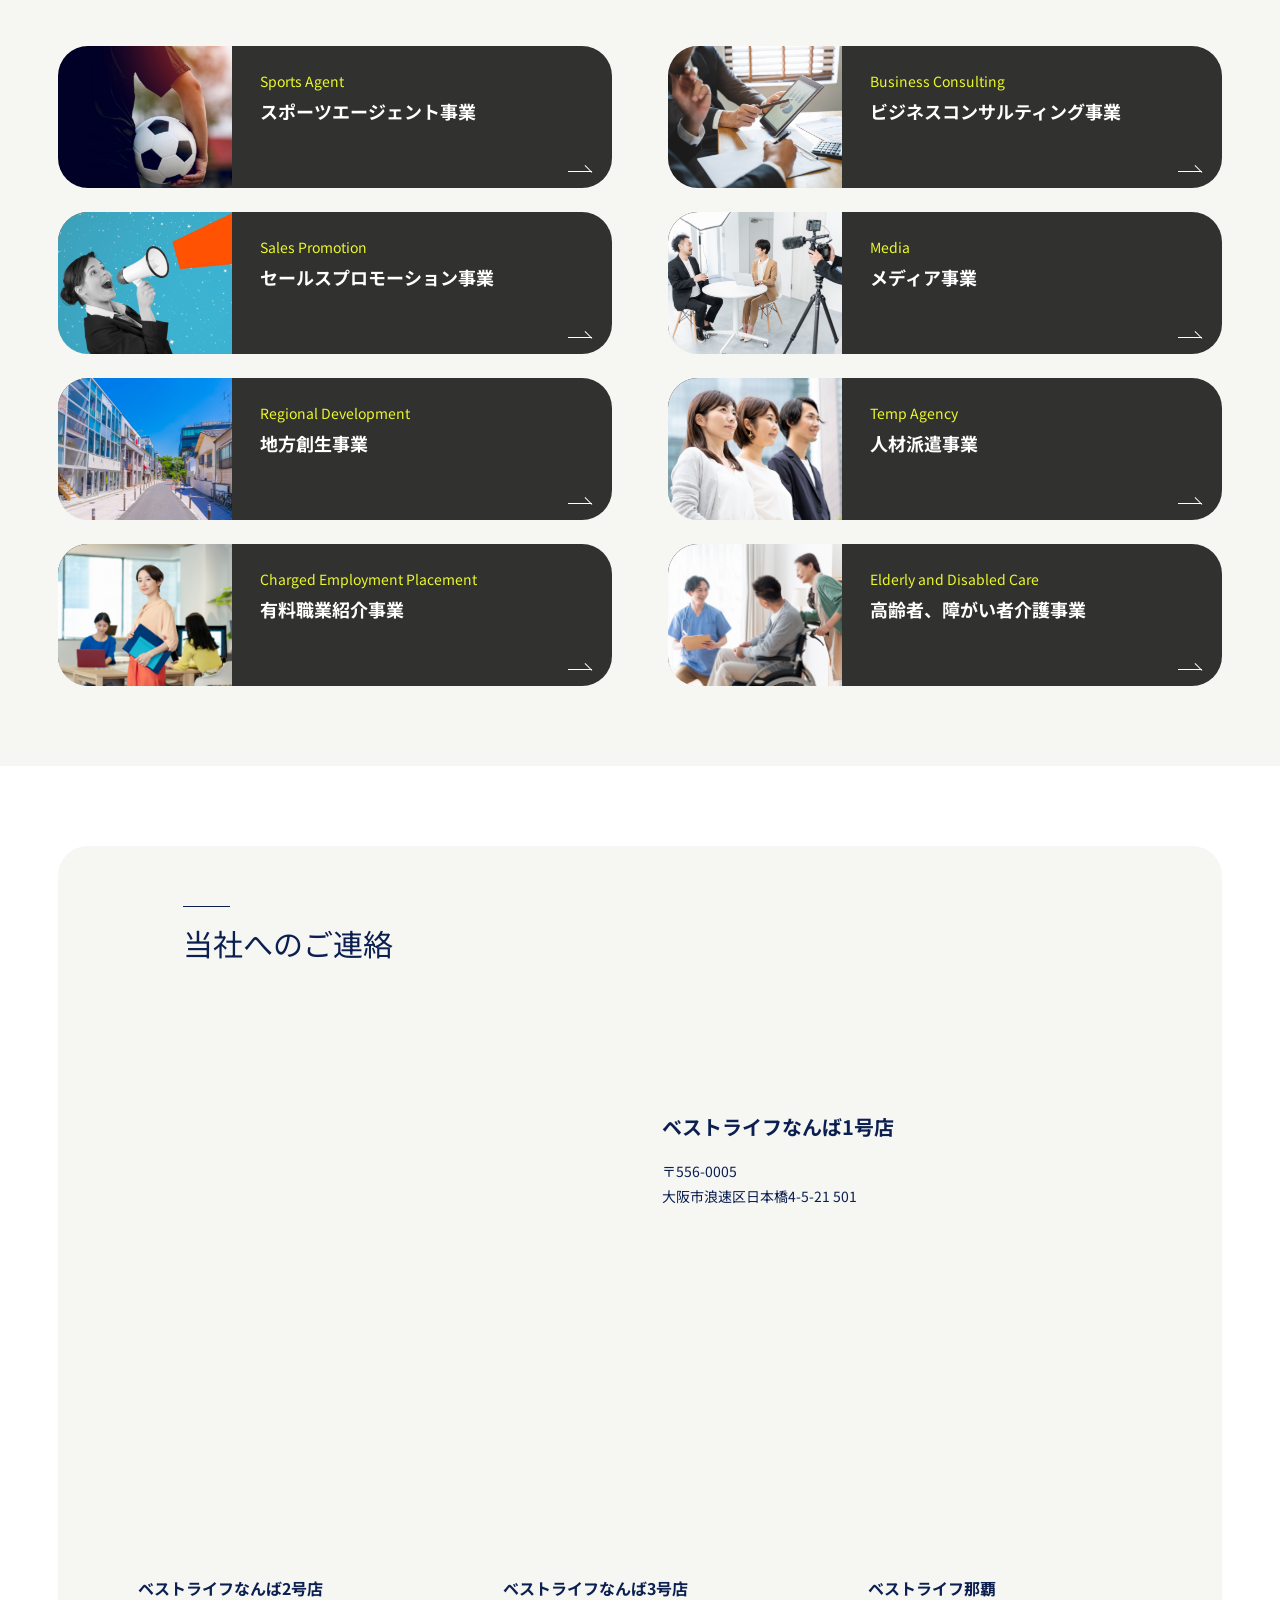
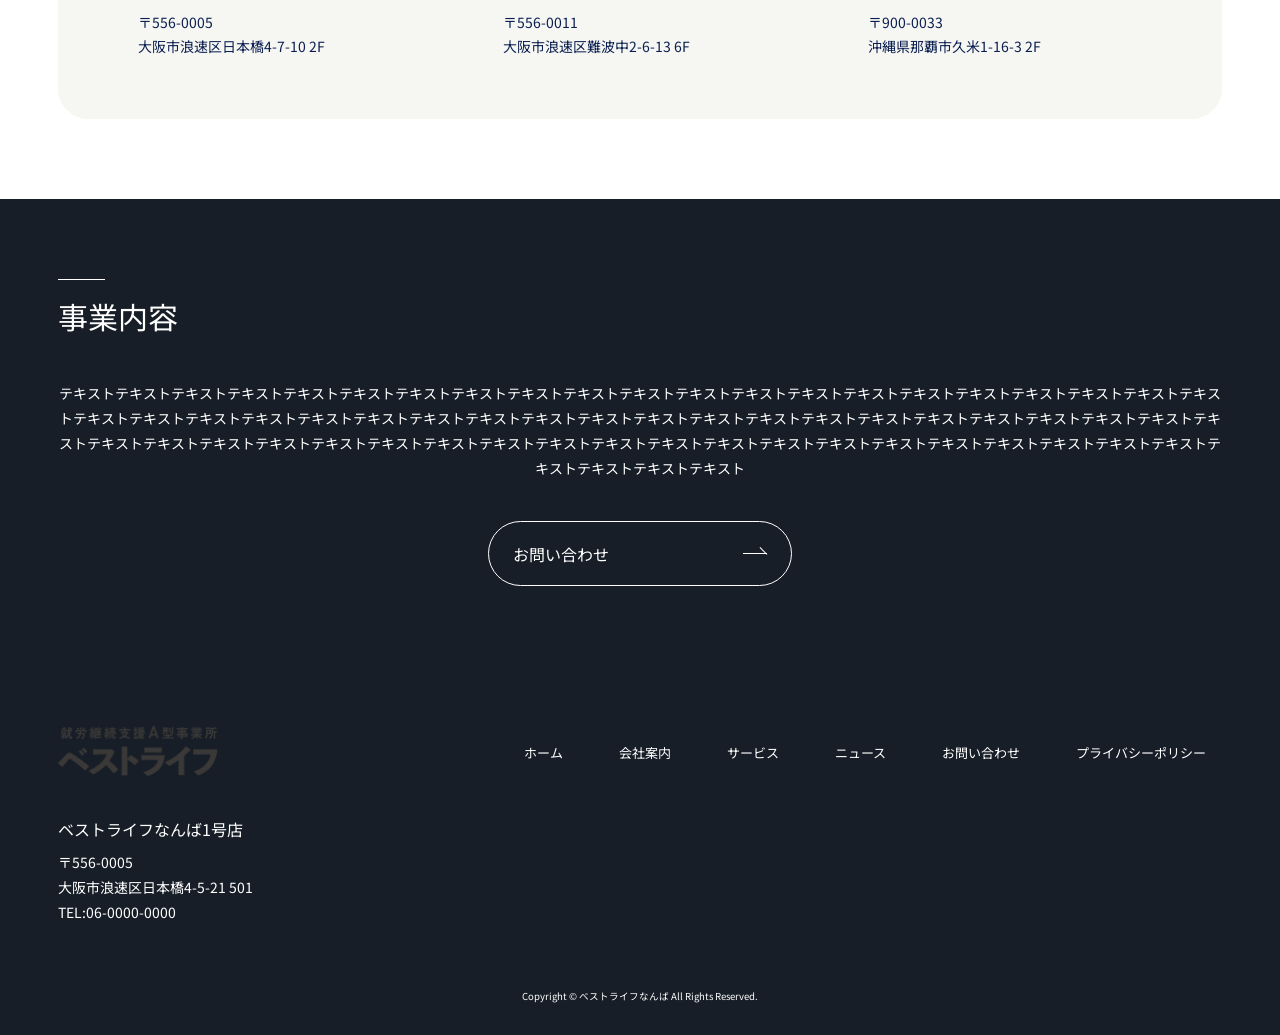
==== commit d2a3c35b: "scss: l-footer 実装、c-nav--footer 派生追加、全体リファクタ（BEM整理・c-section-title 共通化・currentColor化）" ====
--- a/index.html
+++ b/index.html
@@ -163,10 +163,10 @@
             <div class="p-contact__inner l-inner">
             <h2 class="c-section-title">当社へのご連絡</h2>
             <div class="p-contact__main">
-                <div class="p-contact__main-map">
+                <div class="p-contact__map">
                     <iframe src="https://maps.google.com/maps?q=皇居&output=embed" loading="lazy"></iframe>
                 </div>
-                <div class="p-contact__main-info">
+                <div class="p-contact__info">
                     <h3 class="p-contact__info-name">ベストライフなんば1号店</h3>
                     <p class="p-contact__info-address">
                         〒556-0005<br>
@@ -211,7 +211,7 @@
 
         <section class="p-cta">
             <div class="p-cta__inner l-inner">
-                <h2 class="p-cta__title">事業内容</h2>
+                <h2 class="c-section-title">事業内容</h2>
                 <p class="p-cta__text">テキストテキストテキストテキストテキストテキストテキストテキストテキストテキストテキストテキストテキストテキストテキストテキストテキストテキストテキストテキストテキストテキストテキストテキストテキストテキストテキストテキストテキストテキストテキストテキストテキストテキストテキストテキストテキストテキストテキストテキストテキストテキストテキストテキストテキストテキストテキストテキストテキストテキストテキストテキストテキストテキストテキストテキストテキストテキストテキストテキストテキストテキストテキストテキストテキストテキスト</p>
                 <a href="#" class="c-btn c-btn--outline">お問い合わせ</a>
             </div>
--- a/css/style.css
+++ b/css/style.css
@@ -15,22 +15,48 @@
   left: 3rem;
   right: 3rem;
   height: 6.6rem;
-  padding: 0.04rem;
-  display: -webkit-box;
-  display: -ms-flexbox;
-  display: flex;
-  -webkit-box-align: center;
-      -ms-flex-align: center;
-          align-items: center;
-  -webkit-box-pack: justify;
-      -ms-flex-pack: justify;
-          justify-content: space-between;
+  padding-left: 15rem;
+  display: flex;
+  align-items: center;
+  justify-content: space-between;
   background-color: #ffffff;
   border-radius: 3.3rem;
   z-index: 10;
 }
-.l-header__logo {
-  padding-left: 15rem;
+
+.l-footer {
+  background-color: #171e27;
+  color: #ffffff;
+  padding: 6rem 0 3rem;
+}
+.l-footer__upper {
+  display: flex;
+  justify-content: space-between;
+  align-items: center;
+  padding-bottom: 4rem;
+}
+.l-footer__logo img {
+  display: block;
+  width: 16rem;
+}
+.l-footer__address {
+  font-style: normal;
+  margin-bottom: 4rem;
+}
+.l-footer__shop-name {
+  font-size: 1.6rem;
+  font-weight: 400;
+  margin-bottom: 0.8rem;
+}
+.l-footer__address-detail {
+  font-size: 1.4rem;
+  line-height: 1.8;
+}
+.l-footer__bottom {
+  padding-top: 2rem;
+  text-align: center;
+  font-size: 1.2rem;
+  color: #ffffff;
 }
 
 .l-inner {
@@ -39,12 +65,8 @@
 }
 
 .c-nav {
-  display: -webkit-box;
-  display: -ms-flexbox;
-  display: flex;
-  -webkit-box-align: center;
-      -ms-flex-align: center;
-          align-items: center;
+  display: flex;
+  align-items: center;
   gap: 0.8rem;
   list-style: none;
 }
@@ -61,18 +83,21 @@
   color: #ffffff;
   border-radius: 4rem;
 }
+.c-nav--footer {
+  flex-wrap: wrap;
+  gap: 1.6rem 2.4rem;
+}
+.c-nav--footer .c-nav__link {
+  color: #ffffff;
+  font-weight: 400;
+  font-size: 1.3rem;
+}
 
 .c-btn {
   position: relative;
-  display: -webkit-inline-box;
-  display: -ms-inline-flexbox;
   display: inline-flex;
-  -webkit-box-align: center;
-      -ms-flex-align: center;
-          align-items: center;
-  -webkit-box-pack: justify;
-      -ms-flex-pack: justify;
-          justify-content: space-between;
+  align-items: center;
+  justify-content: space-between;
   width: 30.4rem;
   height: 6.5rem;
   padding: 0 2.4rem;
@@ -90,14 +115,9 @@
   width: 1rem;
   height: 1px;
   background: currentColor;
-  -webkit-transform: rotate(45deg);
-          transform: rotate(45deg);
-  -webkit-transform-origin: right center;
-          transform-origin: right center;
-  -webkit-transition: -webkit-transform 0.3s ease;
-  transition: -webkit-transform 0.3s ease;
+  transform: rotate(45deg);
+  transform-origin: right center;
   transition: transform 0.3s ease;
-  transition: transform 0.3s ease, -webkit-transform 0.3s ease;
 }
 .c-btn::after {
   content: "";
@@ -105,18 +125,13 @@
   width: 2.4rem;
   height: 1px;
   background: currentColor;
-  -webkit-transition: -webkit-transform 0.3s ease;
-  transition: -webkit-transform 0.3s ease;
   transition: transform 0.3s ease;
-  transition: transform 0.3s ease, -webkit-transform 0.3s ease;
 }
 .c-btn:hover::before {
-  -webkit-transform: translateX(0.5rem) rotate(45deg);
-          transform: translateX(0.5rem) rotate(45deg);
+  transform: translateX(0.5rem) rotate(45deg);
 }
 .c-btn:hover::after {
-  -webkit-transform: translateX(0.5rem);
-          transform: translateX(0.5rem);
+  transform: translateX(0.5rem);
 }
 .c-btn--outline {
   border-color: #ffffff;
@@ -126,7 +141,6 @@
 .c-section-title {
   font-size: 3rem;
   line-height: 1.6666666667;
-  color: #0b1f51;
 }
 .c-section-title::before {
   content: "";
@@ -134,19 +148,15 @@
   width: 4.65rem;
   height: 1px;
   margin-bottom: 1.1rem;
-  background-color: #0b1f51;
+  background-color: currentColor;
 }
 
 .c-news-list {
   list-style: none;
 }
 .c-news-list__item {
-  display: -webkit-box;
-  display: -ms-flexbox;
-  display: flex;
-  -webkit-box-align: center;
-      -ms-flex-align: center;
-          align-items: center;
+  display: flex;
+  align-items: center;
   margin: 0 auto;
   padding: 1rem 0;
   gap: 2rem;
@@ -155,14 +165,12 @@
   color: #0b1f51;
   font-weight: 700;
   font-size: 1.6rem;
-  -ms-flex-negative: 0;
-      flex-shrink: 0;
+  flex-shrink: 0;
 }
 .c-news-list__date {
   color: #A2A2A2;
   font-size: 1.6rem;
-  -ms-flex-negative: 0;
-      flex-shrink: 0;
+  flex-shrink: 0;
 }
 .c-news-list__text {
   font-size: 1.6rem;
@@ -170,8 +178,6 @@
 }
 
 .c-service-card {
-  display: -webkit-box;
-  display: -ms-flexbox;
   display: flex;
   width: 55.4rem;
   height: 14.2rem;
@@ -181,15 +187,12 @@
   height: 100%;
   -o-object-fit: cover;
      object-fit: cover;
-  -ms-flex-negative: 0;
-      flex-shrink: 0;
+  flex-shrink: 0;
   border-radius: 3rem 0 0 3rem;
 }
 .c-service-card__body {
   position: relative;
-  -webkit-box-flex: 1;
-      -ms-flex: 1;
-          flex: 1;
+  flex: 1;
   padding: 2.4rem 2.8rem;
   color: #ffffff;
   background-color: #313130;
@@ -211,10 +214,7 @@
   width: 2.4rem;
   height: 1px;
   background: currentColor;
-  -webkit-transition: -webkit-transform 0.3s ease;
-  transition: -webkit-transform 0.3s ease;
   transition: transform 0.3s ease;
-  transition: transform 0.3s ease, -webkit-transform 0.3s ease;
 }
 .c-service-card__arrow::before {
   content: "";
@@ -224,14 +224,11 @@
   width: 1rem;
   height: 1px;
   background: currentColor;
-  -webkit-transform: rotate(45deg);
-          transform: rotate(45deg);
-  -webkit-transform-origin: right center;
-          transform-origin: right center;
+  transform: rotate(45deg);
+  transform-origin: right center;
 }
 .c-service-card:hover .c-service-card__arrow {
-  -webkit-transform: translateX(0.5rem);
-          transform: translateX(0.5rem);
+  transform: translateX(0.5rem);
 }
 
 .c-location-card {
@@ -256,7 +253,7 @@
   margin-bottom: 1rem;
 }
 .c-location-card__address {
-  font-size: 1.3rem;
+  font-size: 1.4rem;
   line-height: 1.7;
 }
 
@@ -270,7 +267,6 @@
   left: 0;
   width: 50%;
   height: 100%;
-  background: -webkit-gradient(linear, left top, right top, from(rgba(255, 255, 255, 0.75)), to(transparent));
   background: linear-gradient(to right, rgba(255, 255, 255, 0.75), transparent);
   z-index: 1;
 }
@@ -303,21 +299,13 @@
   background-color: #ffffff;
   border-top-right-radius: 3rem;
   z-index: 10;
-  display: -webkit-box;
-  display: -ms-flexbox;
-  display: flex;
-  -webkit-box-orient: vertical;
-  -webkit-box-direction: normal;
-      -ms-flex-direction: column;
-          flex-direction: column;
-  -webkit-box-pack: center;
-      -ms-flex-pack: center;
-          justify-content: center;
+  display: flex;
+  flex-direction: column;
+  justify-content: center;
   padding: 0 4rem;
 }
 .p-mv__news-more {
-  -ms-flex-item-align: end;
-      align-self: flex-end;
+  align-self: flex-end;
   position: relative;
   font-size: 1.6rem;
 }
@@ -329,8 +317,7 @@
   background: #0b1f51;
   bottom: -0.5rem;
   left: 50%;
-  -webkit-transform: translateX(-50%);
-          transform: translateX(-50%);
+  transform: translateX(-50%);
 }
 .p-mv__img {
   display: block;
@@ -342,12 +329,8 @@
   margin-top: 8rem;
 }
 .p-about__inner {
-  display: -webkit-box;
-  display: -ms-flexbox;
-  display: flex;
-  -webkit-box-align: center;
-      -ms-flex-align: center;
-          align-items: center;
+  display: flex;
+  align-items: center;
   height: 43.7rem;
   padding: 0 8rem;
   gap: 13.2rem;
@@ -356,16 +339,9 @@
   overflow: hidden;
 }
 .p-about__lead {
-  -webkit-box-flex: 0;
-      -ms-flex: 0 0 36rem;
-          flex: 0 0 36rem;
-  display: -webkit-box;
-  display: -ms-flexbox;
-  display: flex;
-  -webkit-box-orient: vertical;
-  -webkit-box-direction: normal;
-      -ms-flex-direction: column;
-          flex-direction: column;
+  flex: 0 0 36rem;
+  display: flex;
+  flex-direction: column;
   gap: 4rem;
 }
 .p-about__heading {
@@ -374,9 +350,7 @@
   line-height: 1.75;
 }
 .p-about__body {
-  -webkit-box-flex: 0;
-      -ms-flex: 0 0 51.2rem;
-          flex: 0 0 51.2rem;
+  flex: 0 0 51.2rem;
 }
 .p-about__text {
   font-size: 1.3rem;
@@ -396,12 +370,10 @@
   position: absolute;
   bottom: 0;
   left: 50%;
-  -webkit-transform: translateX(-50%);
-          transform: translateX(-50%);
+  transform: translateX(-50%);
   width: 100%;
   max-width: 116.4rem;
   height: 27.9rem;
-  background: -webkit-gradient(linear, left top, left bottom, from(#f6f6f2), to(transparent));
   background: linear-gradient(to bottom, #f6f6f2, transparent);
   pointer-events: none;
 }
@@ -418,13 +390,10 @@
 .p-service__grid {
   display: grid;
   grid-template-columns: repeat(2, 55.4rem);
-  -webkit-column-gap: 5.6rem;
-     -moz-column-gap: 5.6rem;
-          column-gap: 5.6rem;
+  -moz-column-gap: 5.6rem;
+       column-gap: 5.6rem;
   row-gap: 2.4rem;
-  -webkit-box-pack: center;
-      -ms-flex-pack: center;
-          justify-content: center;
+  justify-content: center;
 }
 
 .p-contact {
@@ -436,27 +405,23 @@
   padding: 6rem 8rem;
 }
 .p-contact .c-section-title {
+  padding-left: 4.5rem;
   margin-bottom: 4rem;
 }
 .p-contact__main {
-  display: -webkit-box;
-  display: -ms-flexbox;
-  display: flex;
-  -webkit-box-align: center;
-      -ms-flex-align: center;
-          align-items: center;
+  display: flex;
+  align-items: center;
   gap: 8rem;
   margin-bottom: 6rem;
 }
-.p-contact__main-map {
+.p-contact__map {
   width: 44.4rem;
   height: 30.4rem;
   border-radius: 1.5rem;
   overflow: hidden;
-  -ms-flex-negative: 0;
-      flex-shrink: 0;
-}
-.p-contact__main-map iframe {
+  flex-shrink: 0;
+}
+.p-contact__map iframe {
   display: block;
   width: 100%;
   height: 100%;
@@ -474,9 +439,7 @@
 .p-contact__grid {
   display: grid;
   grid-template-columns: repeat(3, 27.4rem);
-  -webkit-box-pack: justify;
-      -ms-flex-pack: justify;
-          justify-content: space-between;
+  justify-content: space-between;
 }
 
 .p-cta {
@@ -488,19 +451,9 @@
 .p-cta__inner {
   text-align: center;
 }
-.p-cta__title {
+.p-cta .c-section-title {
   text-align: left;
-  font-size: 3rem;
-  line-height: 1.6666666667;
   margin-bottom: 4rem;
-}
-.p-cta__title::before {
-  content: "";
-  display: block;
-  width: 4.65rem;
-  height: 1px;
-  margin: 0 0 1.1rem;
-  background-color: currentColor;
 }
 .p-cta__text {
   font-size: 1.4rem;
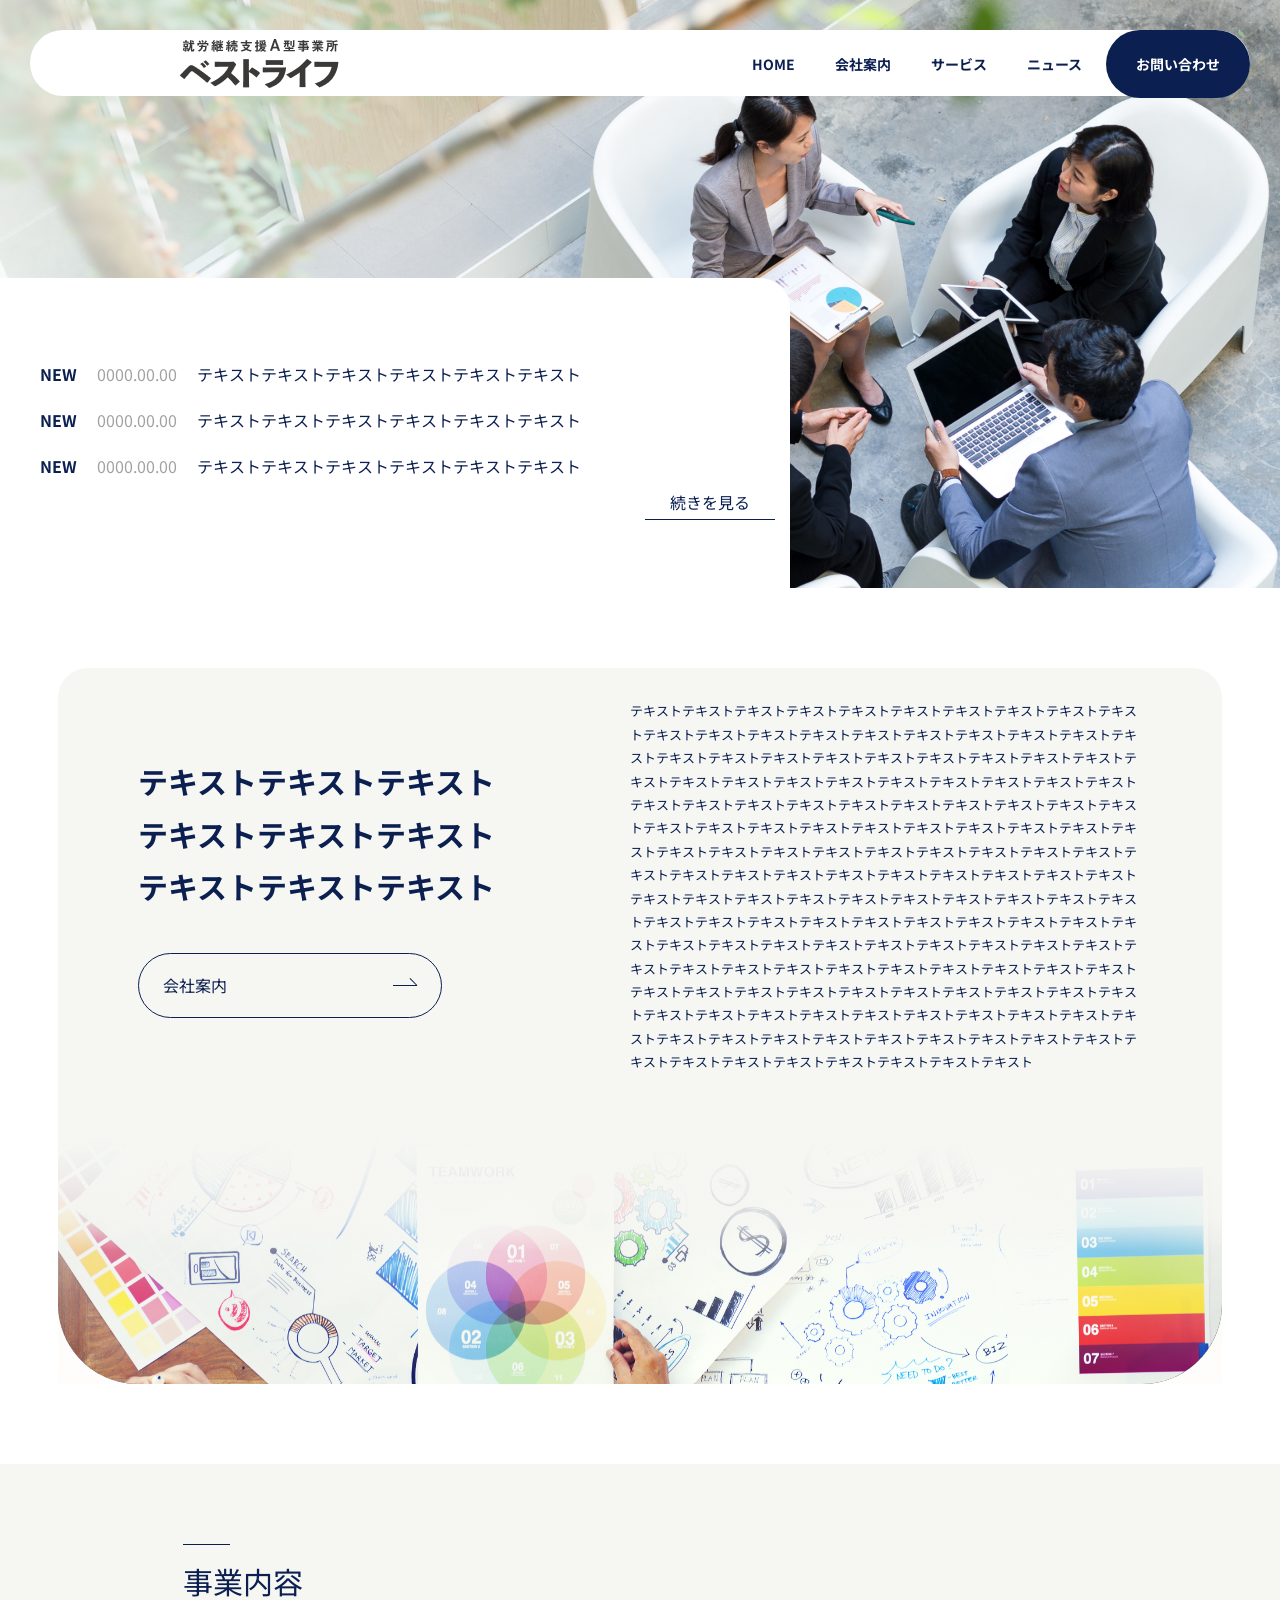
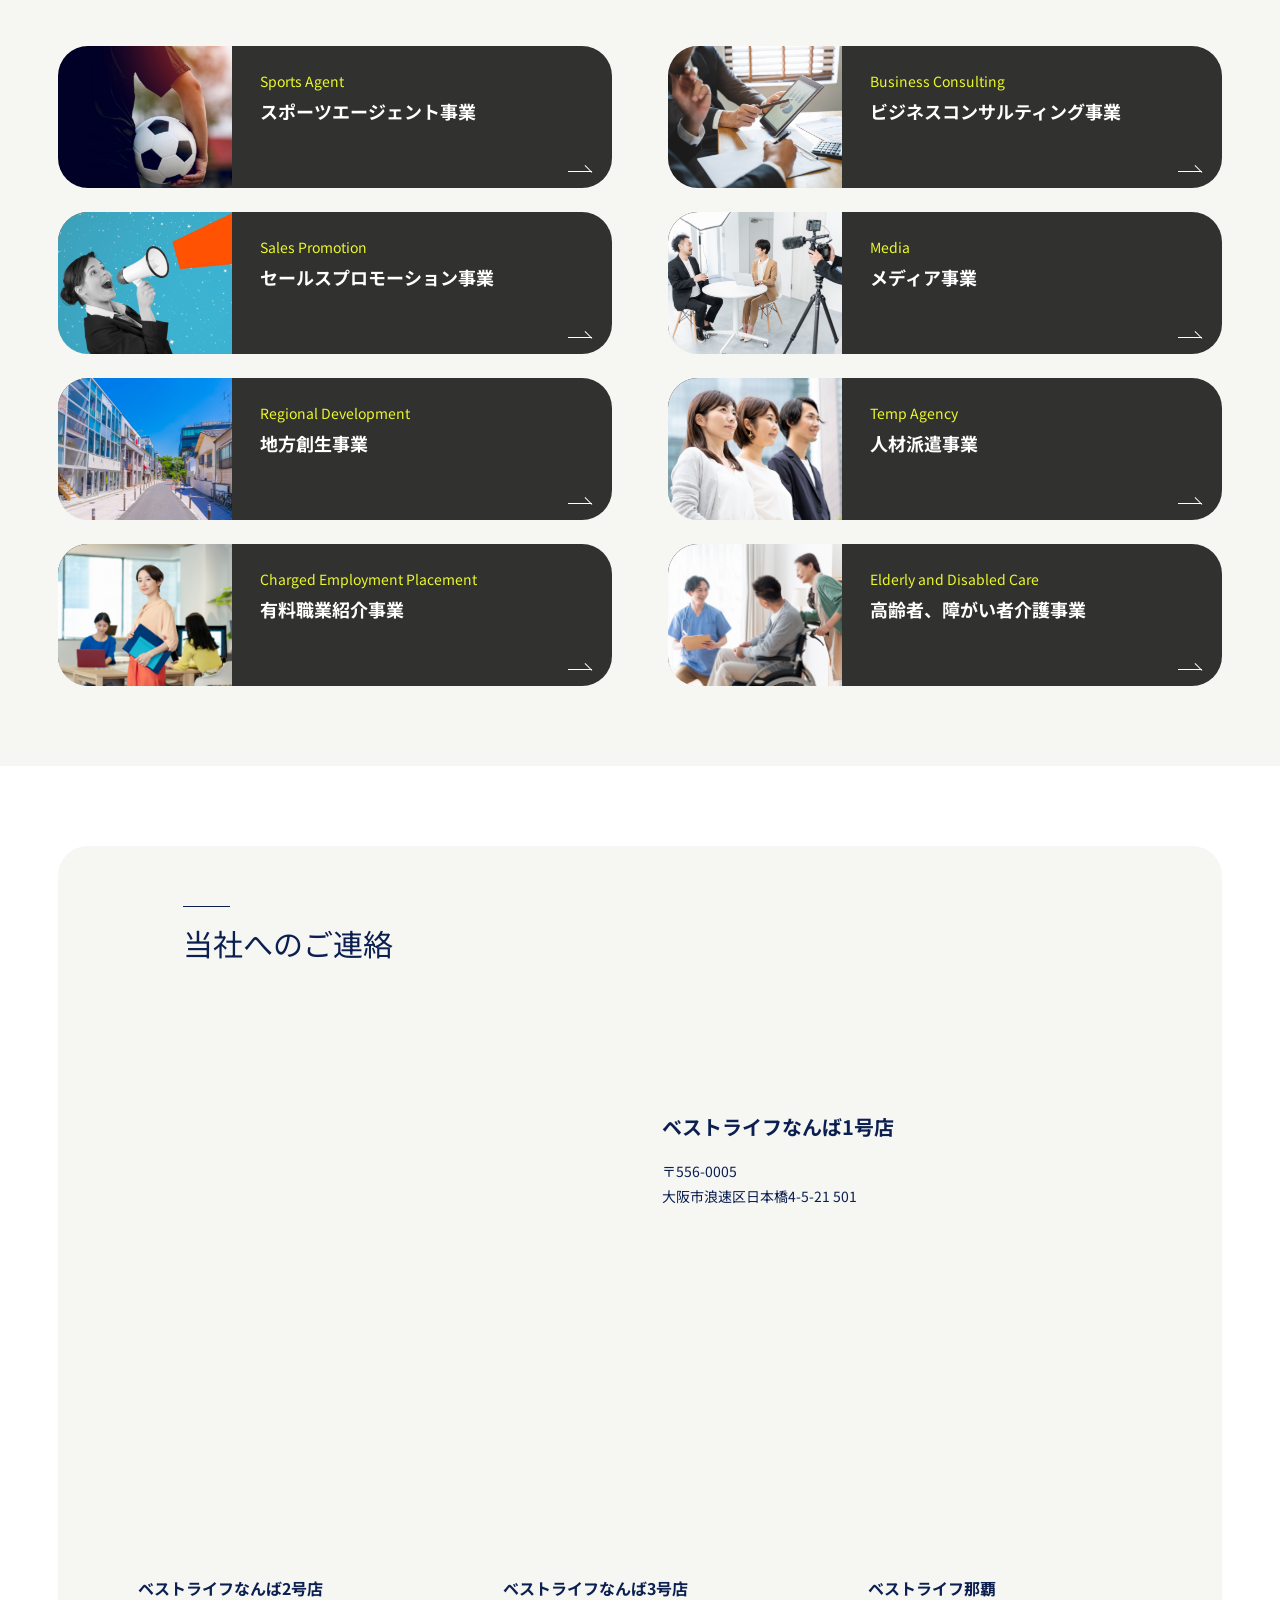
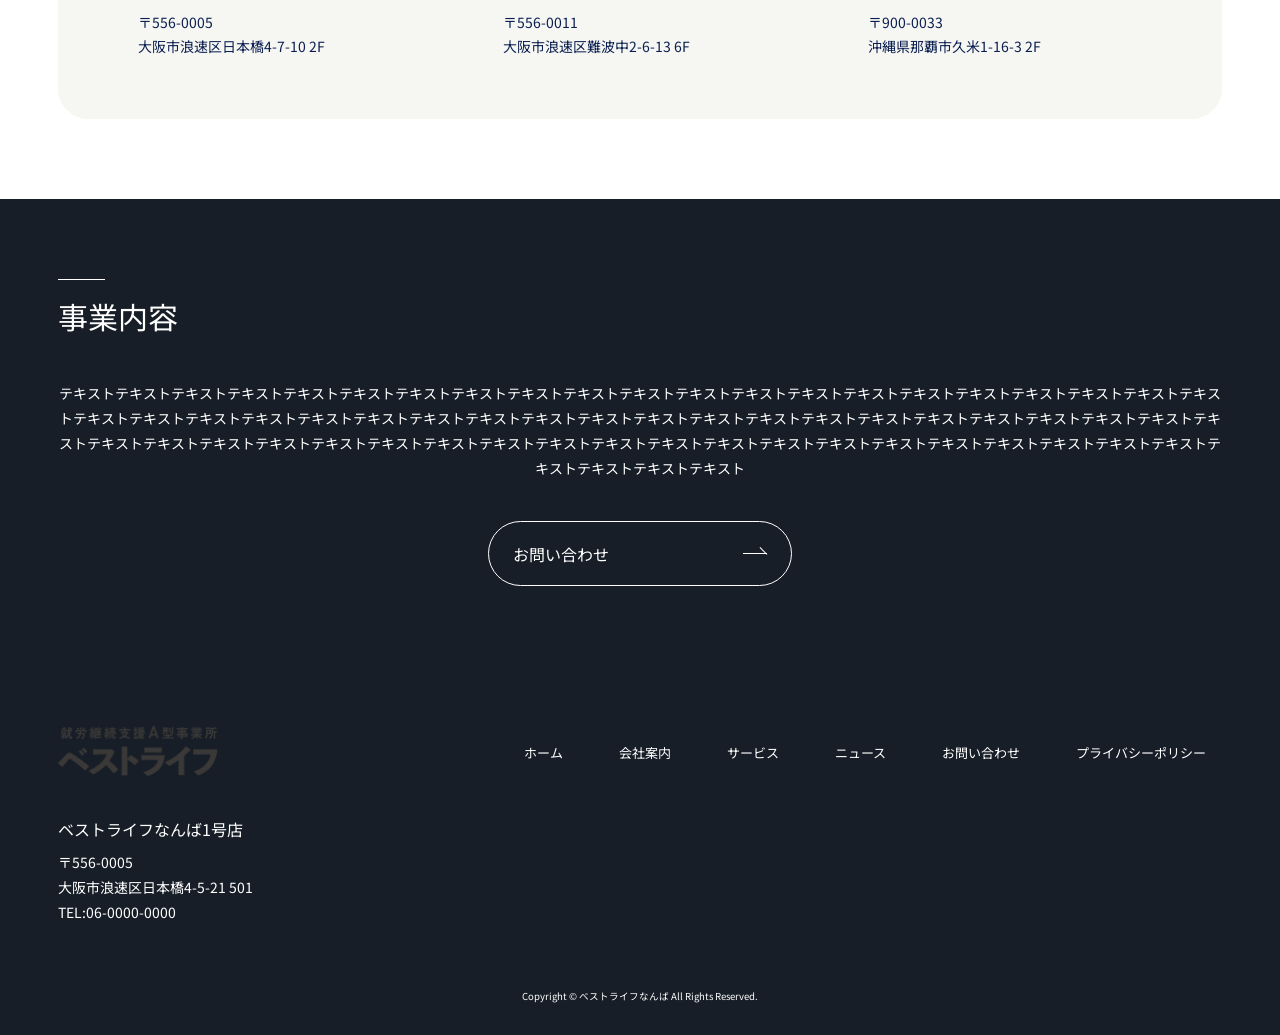
==== commit 39092315: "html+scss: news ページ新規作成（p-news グリッド 3列固定幅・c-news-card 実装）、各ページのニュースリンク href 更新、c-nav__link--cta padd" ====
--- a/index.html
+++ b/index.html
@@ -3,7 +3,7 @@
 <head>
     <meta charset="UTF-8">
     <meta name="viewport" content="width=device-width, initial-scale=1.0">
-    <title>Best Life</title>
+    <title>Best Life模写</title>
     <link rel="preconnect" href="https://fonts.googleapis.com">
     <link rel="preconnect" href="https://fonts.gstatic.com" crossorigin>
     <link href="https://fonts.googleapis.com/css2?family=Noto+Sans+JP:wght@400;700&display=swap" rel="stylesheet">
@@ -20,10 +20,10 @@
 
         <nav class="l-header__nav">
             <ul class="c-nav">
-                <li class="c-nav__item"><a class="c-nav__link" href="#">HOME</a></li>
-                <li class="c-nav__item"><a class="c-nav__link" href="#">会社案内</a></li>
-                <li class="c-nav__item"><a class="c-nav__link" href="#">サービス</a></li>
-                <li class="c-nav__item"><a class="c-nav__link" href="#">ニュース</a></li>
+                <li class="c-nav__item"><a class="c-nav__link" href="index.html">HOME</a></li>
+                <li class="c-nav__item"><a class="c-nav__link" href="pages/aboutus.html">会社案内</a></li>
+                <li class="c-nav__item"><a class="c-nav__link" href="pages/service.html">サービス</a></li>
+                <li class="c-nav__item"><a class="c-nav__link" href="pages/news.html">ニュース</a></li>
                 <li class="c-nav__item"><a class="c-nav__link c-nav__link--cta" href="#">お問い合わせ</a></li>
             </ul>
         </nav>
@@ -58,7 +58,7 @@
                         <span class="c-news-list__text">テキストテキストテキストテキストテキストテキスト</span>
                     </li>
                 </ul>
-                <a class="p-mv__news-more" href="#">続きを見る</a>
+                <a class="p-mv__news-more" href="pages/news.html">続きを見る</a>
             </div>
 
             <img class="p-mv__img" src="img/header.jpg" alt="">
@@ -231,8 +231,8 @@
                     <ul class="c-nav c-nav--footer">
                         <li class="c-nav__item"><a class="c-nav__link" href="#">ホーム</a></li>
                         <li class="c-nav__item"><a class="c-nav__link" href="#">会社案内</a></li>
-                        <li class="c-nav__item"><a class="c-nav__link" href="#">サービス</a></li>
-                        <li class="c-nav__item"><a class="c-nav__link" href="#">ニュース</a></li>
+                        <li class="c-nav__item"><a class="c-nav__link" href="pages/service.html">サービス</a></li>
+                        <li class="c-nav__item"><a class="c-nav__link" href="pages/news.html">ニュース</a></li>
                         <li class="c-nav__item"><a class="c-nav__link" href="#">お問い合わせ</a></li>
                         <li class="c-nav__item"><a class="c-nav__link" href="#">プライバシーポリシー</a></li>
                     </ul>
--- a/css/style.css
+++ b/css/style.css
@@ -16,9 +16,15 @@
   right: 3rem;
   height: 6.6rem;
   padding-left: 15rem;
-  display: flex;
-  align-items: center;
-  justify-content: space-between;
+  display: -webkit-box;
+  display: -ms-flexbox;
+  display: flex;
+  -webkit-box-align: center;
+      -ms-flex-align: center;
+          align-items: center;
+  -webkit-box-pack: justify;
+      -ms-flex-pack: justify;
+          justify-content: space-between;
   background-color: #ffffff;
   border-radius: 3.3rem;
   z-index: 10;
@@ -30,9 +36,15 @@
   padding: 6rem 0 3rem;
 }
 .l-footer__upper {
-  display: flex;
-  justify-content: space-between;
-  align-items: center;
+  display: -webkit-box;
+  display: -ms-flexbox;
+  display: flex;
+  -webkit-box-pack: justify;
+      -ms-flex-pack: justify;
+          justify-content: space-between;
+  -webkit-box-align: center;
+      -ms-flex-align: center;
+          align-items: center;
   padding-bottom: 4rem;
 }
 .l-footer__logo img {
@@ -65,8 +77,12 @@
 }
 
 .c-nav {
-  display: flex;
-  align-items: center;
+  display: -webkit-box;
+  display: -ms-flexbox;
+  display: flex;
+  -webkit-box-align: center;
+      -ms-flex-align: center;
+          align-items: center;
   gap: 0.8rem;
   list-style: none;
 }
@@ -78,13 +94,14 @@
   text-decoration: none;
 }
 .c-nav__link--cta {
-  padding: 1.2rem 3rem;
+  padding: 2.4rem 3rem;
   background-color: #0b1f51;
   color: #ffffff;
   border-radius: 4rem;
 }
 .c-nav--footer {
-  flex-wrap: wrap;
+  -ms-flex-wrap: wrap;
+      flex-wrap: wrap;
   gap: 1.6rem 2.4rem;
 }
 .c-nav--footer .c-nav__link {
@@ -95,9 +112,15 @@
 
 .c-btn {
   position: relative;
+  display: -webkit-inline-box;
+  display: -ms-inline-flexbox;
   display: inline-flex;
-  align-items: center;
-  justify-content: space-between;
+  -webkit-box-align: center;
+      -ms-flex-align: center;
+          align-items: center;
+  -webkit-box-pack: justify;
+      -ms-flex-pack: justify;
+          justify-content: space-between;
   width: 30.4rem;
   height: 6.5rem;
   padding: 0 2.4rem;
@@ -115,9 +138,14 @@
   width: 1rem;
   height: 1px;
   background: currentColor;
-  transform: rotate(45deg);
-  transform-origin: right center;
+  -webkit-transform: rotate(45deg);
+          transform: rotate(45deg);
+  -webkit-transform-origin: right center;
+          transform-origin: right center;
+  -webkit-transition: -webkit-transform 0.3s ease;
+  transition: -webkit-transform 0.3s ease;
   transition: transform 0.3s ease;
+  transition: transform 0.3s ease, -webkit-transform 0.3s ease;
 }
 .c-btn::after {
   content: "";
@@ -125,13 +153,18 @@
   width: 2.4rem;
   height: 1px;
   background: currentColor;
+  -webkit-transition: -webkit-transform 0.3s ease;
+  transition: -webkit-transform 0.3s ease;
   transition: transform 0.3s ease;
+  transition: transform 0.3s ease, -webkit-transform 0.3s ease;
 }
 .c-btn:hover::before {
-  transform: translateX(0.5rem) rotate(45deg);
+  -webkit-transform: translateX(0.5rem) rotate(45deg);
+          transform: translateX(0.5rem) rotate(45deg);
 }
 .c-btn:hover::after {
-  transform: translateX(0.5rem);
+  -webkit-transform: translateX(0.5rem);
+          transform: translateX(0.5rem);
 }
 .c-btn--outline {
   border-color: #ffffff;
@@ -155,8 +188,12 @@
   list-style: none;
 }
 .c-news-list__item {
-  display: flex;
-  align-items: center;
+  display: -webkit-box;
+  display: -ms-flexbox;
+  display: flex;
+  -webkit-box-align: center;
+      -ms-flex-align: center;
+          align-items: center;
   margin: 0 auto;
   padding: 1rem 0;
   gap: 2rem;
@@ -165,12 +202,14 @@
   color: #0b1f51;
   font-weight: 700;
   font-size: 1.6rem;
-  flex-shrink: 0;
+  -ms-flex-negative: 0;
+      flex-shrink: 0;
 }
 .c-news-list__date {
   color: #A2A2A2;
   font-size: 1.6rem;
-  flex-shrink: 0;
+  -ms-flex-negative: 0;
+      flex-shrink: 0;
 }
 .c-news-list__text {
   font-size: 1.6rem;
@@ -178,6 +217,8 @@
 }
 
 .c-service-card {
+  display: -webkit-box;
+  display: -ms-flexbox;
   display: flex;
   width: 55.4rem;
   height: 14.2rem;
@@ -187,12 +228,15 @@
   height: 100%;
   -o-object-fit: cover;
      object-fit: cover;
-  flex-shrink: 0;
+  -ms-flex-negative: 0;
+      flex-shrink: 0;
   border-radius: 3rem 0 0 3rem;
 }
 .c-service-card__body {
   position: relative;
-  flex: 1;
+  -webkit-box-flex: 1;
+      -ms-flex: 1;
+          flex: 1;
   padding: 2.4rem 2.8rem;
   color: #ffffff;
   background-color: #313130;
@@ -214,7 +258,10 @@
   width: 2.4rem;
   height: 1px;
   background: currentColor;
+  -webkit-transition: -webkit-transform 0.3s ease;
+  transition: -webkit-transform 0.3s ease;
   transition: transform 0.3s ease;
+  transition: transform 0.3s ease, -webkit-transform 0.3s ease;
 }
 .c-service-card__arrow::before {
   content: "";
@@ -224,11 +271,14 @@
   width: 1rem;
   height: 1px;
   background: currentColor;
-  transform: rotate(45deg);
-  transform-origin: right center;
+  -webkit-transform: rotate(45deg);
+          transform: rotate(45deg);
+  -webkit-transform-origin: right center;
+          transform-origin: right center;
 }
 .c-service-card:hover .c-service-card__arrow {
-  transform: translateX(0.5rem);
+  -webkit-transform: translateX(0.5rem);
+          transform: translateX(0.5rem);
 }
 
 .c-location-card {
@@ -257,6 +307,63 @@
   line-height: 1.7;
 }
 
+.c-feature {
+  width: 55.4rem;
+  padding: 3rem 4rem 4rem;
+  background-color: #f6f6f2;
+  border-radius: 1rem;
+}
+.c-feature__num {
+  display: block;
+  padding-bottom: 1rem;
+  border-bottom: 1px solid #A2A2A2;
+  font-size: 2rem;
+  font-weight: 400;
+  margin-bottom: 2.4rem;
+}
+.c-feature__title {
+  font-size: 2rem;
+  font-weight: 400;
+  line-height: 1.5;
+  margin-bottom: 1.6rem;
+}
+.c-feature__text {
+  font-size: 1.4rem;
+  line-height: 2;
+  display: -webkit-box;
+  -webkit-line-clamp: 4;
+  -webkit-box-orient: vertical;
+  overflow: hidden;
+}
+
+.c-news-card__link {
+  display: block;
+  color: inherit;
+  text-decoration: none;
+}
+.c-news-card__img {
+  display: block;
+  width: 35rem;
+  height: 23rem;
+  border-radius: 3rem;
+  -o-object-fit: cover;
+     object-fit: cover;
+}
+.c-news-card__date {
+  display: block;
+  font-size: 1.4rem;
+  font-weight: 400;
+  line-height: 3.7rem;
+}
+.c-news-card__title {
+  width: 35rem;
+  height: 5.7rem;
+  font-size: 1.6rem;
+  font-weight: 500;
+  line-height: 2.6rem;
+  overflow: hidden;
+}
+
 .p-mv {
   position: relative;
 }
@@ -267,6 +374,7 @@
   left: 0;
   width: 50%;
   height: 100%;
+  background: -webkit-gradient(linear, left top, right top, from(rgba(255, 255, 255, 0.75)), to(transparent));
   background: linear-gradient(to right, rgba(255, 255, 255, 0.75), transparent);
   z-index: 1;
 }
@@ -299,13 +407,21 @@
   background-color: #ffffff;
   border-top-right-radius: 3rem;
   z-index: 10;
-  display: flex;
-  flex-direction: column;
-  justify-content: center;
+  display: -webkit-box;
+  display: -ms-flexbox;
+  display: flex;
+  -webkit-box-orient: vertical;
+  -webkit-box-direction: normal;
+      -ms-flex-direction: column;
+          flex-direction: column;
+  -webkit-box-pack: center;
+      -ms-flex-pack: center;
+          justify-content: center;
   padding: 0 4rem;
 }
 .p-mv__news-more {
-  align-self: flex-end;
+  -ms-flex-item-align: end;
+      align-self: flex-end;
   position: relative;
   font-size: 1.6rem;
 }
@@ -317,20 +433,64 @@
   background: #0b1f51;
   bottom: -0.5rem;
   left: 50%;
-  transform: translateX(-50%);
+  -webkit-transform: translateX(-50%);
+          transform: translateX(-50%);
 }
 .p-mv__img {
   display: block;
   width: 100%;
 }
 
+.p-page-header {
+  position: relative;
+}
+.p-page-header::before {
+  content: "";
+  position: absolute;
+  top: 0;
+  left: 0;
+  width: 50%;
+  height: 100%;
+  background: -webkit-gradient(linear, left top, right top, from(rgba(255, 255, 255, 0.75)), to(transparent));
+  background: linear-gradient(to right, rgba(255, 255, 255, 0.75), transparent);
+  z-index: 1;
+}
+.p-page-header__catch {
+  position: absolute;
+  left: 38.4rem;
+  top: 18rem;
+  z-index: 10;
+}
+.p-page-header__title {
+  font-size: 5rem;
+  font-weight: 400;
+  line-height: 1.5;
+  text-align: center;
+  color: #0b1f51;
+}
+.p-page-header__subtitle {
+  font-size: 3rem;
+  font-weight: 400;
+  line-height: 1.5;
+  text-align: center;
+  color: #0b1f51;
+}
+.p-page-header__img {
+  display: block;
+  width: 100%;
+}
+
 .p-about {
   position: relative;
   margin-top: 8rem;
 }
 .p-about__inner {
-  display: flex;
-  align-items: center;
+  display: -webkit-box;
+  display: -ms-flexbox;
+  display: flex;
+  -webkit-box-align: center;
+      -ms-flex-align: center;
+          align-items: center;
   height: 43.7rem;
   padding: 0 8rem;
   gap: 13.2rem;
@@ -339,9 +499,16 @@
   overflow: hidden;
 }
 .p-about__lead {
-  flex: 0 0 36rem;
-  display: flex;
-  flex-direction: column;
+  -webkit-box-flex: 0;
+      -ms-flex: 0 0 36rem;
+          flex: 0 0 36rem;
+  display: -webkit-box;
+  display: -ms-flexbox;
+  display: flex;
+  -webkit-box-orient: vertical;
+  -webkit-box-direction: normal;
+      -ms-flex-direction: column;
+          flex-direction: column;
   gap: 4rem;
 }
 .p-about__heading {
@@ -350,7 +517,9 @@
   line-height: 1.75;
 }
 .p-about__body {
-  flex: 0 0 51.2rem;
+  -webkit-box-flex: 0;
+      -ms-flex: 0 0 51.2rem;
+          flex: 0 0 51.2rem;
 }
 .p-about__text {
   font-size: 1.3rem;
@@ -370,10 +539,12 @@
   position: absolute;
   bottom: 0;
   left: 50%;
-  transform: translateX(-50%);
+  -webkit-transform: translateX(-50%);
+          transform: translateX(-50%);
   width: 100%;
   max-width: 116.4rem;
   height: 27.9rem;
+  background: -webkit-gradient(linear, left top, left bottom, from(#f6f6f2), to(transparent));
   background: linear-gradient(to bottom, #f6f6f2, transparent);
   pointer-events: none;
 }
@@ -390,10 +561,16 @@
 .p-service__grid {
   display: grid;
   grid-template-columns: repeat(2, 55.4rem);
-  -moz-column-gap: 5.6rem;
-       column-gap: 5.6rem;
+  -webkit-column-gap: 5.6rem;
+     -moz-column-gap: 5.6rem;
+          column-gap: 5.6rem;
   row-gap: 2.4rem;
-  justify-content: center;
+  -webkit-box-pack: center;
+      -ms-flex-pack: center;
+          justify-content: center;
+}
+.p-service--page {
+  margin-top: 0;
 }
 
 .p-contact {
@@ -409,8 +586,12 @@
   margin-bottom: 4rem;
 }
 .p-contact__main {
-  display: flex;
-  align-items: center;
+  display: -webkit-box;
+  display: -ms-flexbox;
+  display: flex;
+  -webkit-box-align: center;
+      -ms-flex-align: center;
+          align-items: center;
   gap: 8rem;
   margin-bottom: 6rem;
 }
@@ -419,7 +600,8 @@
   height: 30.4rem;
   border-radius: 1.5rem;
   overflow: hidden;
-  flex-shrink: 0;
+  -ms-flex-negative: 0;
+      flex-shrink: 0;
 }
 .p-contact__map iframe {
   display: block;
@@ -439,7 +621,9 @@
 .p-contact__grid {
   display: grid;
   grid-template-columns: repeat(3, 27.4rem);
-  justify-content: space-between;
+  -webkit-box-pack: justify;
+      -ms-flex-pack: justify;
+          justify-content: space-between;
 }
 
 .p-cta {
@@ -459,4 +643,559 @@
   font-size: 1.4rem;
   line-height: 1.8;
   margin-bottom: 4rem;
+}
+
+.p-message {
+  margin-top: 16.5rem;
+}
+.p-message__inner {
+  display: -webkit-box;
+  display: -ms-flexbox;
+  display: flex;
+  -webkit-box-align: center;
+      -ms-flex-align: center;
+          align-items: center;
+  gap: 5rem;
+}
+.p-message__image {
+  width: 51.2rem;
+  height: 41.2rem;
+  -ms-flex-negative: 0;
+      flex-shrink: 0;
+}
+.p-message__img {
+  width: 100%;
+  height: 100%;
+  display: block;
+  -o-object-fit: cover;
+     object-fit: cover;
+}
+.p-message__body {
+  -webkit-box-flex: 1;
+      -ms-flex: 1;
+          flex: 1;
+}
+.p-message__title {
+  font-size: 2rem;
+  line-height: 1.6;
+  font-weight: 400;
+  margin-bottom: 2.2rem;
+}
+.p-message__text {
+  font-size: 1.6rem;
+  font-weight: 500;
+  line-height: 1.6;
+}
+
+.p-features {
+  padding: 6rem 0;
+}
+.p-features__inner {
+  display: -webkit-box;
+  display: -ms-flexbox;
+  display: flex;
+  -webkit-box-pack: justify;
+      -ms-flex-pack: justify;
+          justify-content: space-between;
+  gap: 5.6rem;
+}
+
+.p-philosophy {
+  margin-top: 8rem;
+  padding: 8rem 0;
+  background-color: #171e27;
+  color: #ffffff;
+}
+.p-philosophy__inner {
+  text-align: center;
+}
+.p-philosophy__lead {
+  font-size: 3rem;
+  line-height: 1.4;
+  margin-bottom: 1rem;
+}
+.p-philosophy__heading {
+  font-size: 1.4rem;
+  font-weight: 400;
+  margin-bottom: 4rem;
+}
+.p-philosophy__catch {
+  font-size: 4rem;
+  font-weight: 400;
+  line-height: 1.4;
+}
+
+.p-company {
+  margin-top: 8rem;
+}
+.p-company__inner {
+  background-color: #f6f6f2;
+  border-radius: 8rem;
+  padding: 6rem 4rem;
+}
+.p-company .c-section-title {
+  padding-left: 4rem;
+  margin-bottom: 4rem;
+}
+.p-company__list {
+  display: -webkit-box;
+  display: -ms-flexbox;
+  display: flex;
+  -webkit-box-orient: vertical;
+  -webkit-box-direction: normal;
+      -ms-flex-direction: column;
+          flex-direction: column;
+  gap: 0.5rem;
+}
+.p-company__row {
+  display: grid;
+  grid-template-columns: 14rem 1fr;
+  -webkit-column-gap: 4rem;
+     -moz-column-gap: 4rem;
+          column-gap: 4rem;
+  background-color: #ffffff;
+  padding: 1.6rem 4rem;
+}
+.p-company__term {
+  grid-column: 1;
+  font-weight: 400;
+}
+.p-company__desc {
+  grid-column: 2;
+  line-height: 1.8;
+}
+
+.p-offices {
+  margin-top: 8rem;
+}
+.p-offices .c-section-title {
+  padding-left: 8rem;
+  margin-bottom: 4rem;
+}
+.p-offices__list {
+  display: -webkit-box;
+  display: -ms-flexbox;
+  display: flex;
+  -webkit-box-orient: vertical;
+  -webkit-box-direction: normal;
+      -ms-flex-direction: column;
+          flex-direction: column;
+}
+.p-offices__item {
+  display: -webkit-box;
+  display: -ms-flexbox;
+  display: flex;
+  -webkit-box-align: start;
+      -ms-flex-align: start;
+          align-items: flex-start;
+  gap: 4rem;
+  padding: 4rem 0;
+  border-bottom: 1px solid #A2A2A2;
+}
+.p-offices__name {
+  width: 48rem;
+  font-size: 1.6rem;
+  font-weight: 700;
+  -ms-flex-negative: 0;
+      flex-shrink: 0;
+}
+.p-offices__contact {
+  -webkit-box-flex: 1;
+      -ms-flex: 1;
+          flex: 1;
+  display: -webkit-box;
+  display: -ms-flexbox;
+  display: flex;
+  -webkit-box-orient: vertical;
+  -webkit-box-direction: normal;
+      -ms-flex-direction: column;
+          flex-direction: column;
+  -webkit-box-align: start;
+      -ms-flex-align: start;
+          align-items: flex-start;
+  gap: 1rem;
+}
+.p-offices__address {
+  font-style: normal;
+  font-size: 1.4rem;
+  line-height: 1.6;
+}
+.p-offices__map-link {
+  display: inline-block;
+  padding: 0.6rem 2rem;
+  border: 1px solid #0b1f51;
+  border-radius: 2rem;
+  font-size: 1.4rem;
+  color: #0b1f51;
+}
+.p-offices__map {
+  width: 24rem;
+  height: 16rem;
+  border-radius: 1rem;
+  -ms-flex-negative: 0;
+      flex-shrink: 0;
+}
+
+.p-service-section {
+  position: relative;
+  padding-block: 12rem;
+}
+.p-service-section::after {
+  content: "";
+  position: absolute;
+  left: 0;
+  right: 0;
+  bottom: 0;
+  max-width: 116.4rem;
+  height: 1px;
+  margin-inline: auto;
+  background-color: #465059;
+}
+.p-service-section:not(:has(+ .p-service-section))::after {
+  content: none;
+}
+.p-service-section__intro {
+  display: -webkit-box;
+  display: -ms-flexbox;
+  display: flex;
+  -webkit-box-pack: center;
+      -ms-flex-pack: center;
+          justify-content: center;
+  -webkit-box-align: center;
+      -ms-flex-align: center;
+          align-items: center;
+  gap: 4rem;
+  padding: 0 7rem;
+  margin-bottom: 8.6rem;
+}
+.p-service-section__intro-img {
+  display: block;
+  width: 38.7rem;
+  height: 29.2rem;
+  -o-object-fit: cover;
+     object-fit: cover;
+}
+.p-service-section__intro-body {
+  -webkit-box-flex: 1;
+      -ms-flex: 1;
+          flex: 1;
+}
+.p-service-section__intro-en {
+  margin-bottom: 0.4rem;
+  font-size: 1.6rem;
+}
+.p-service-section__intro-title {
+  margin-bottom: 3rem;
+  font-size: 2rem;
+  font-weight: 700;
+}
+.p-service-section__intro-text {
+  width: 52.5rem;
+  height: 15.9rem;
+  overflow: hidden;
+}
+.p-service-section__item {
+  display: -webkit-box;
+  display: -ms-flexbox;
+  display: flex;
+  -webkit-box-orient: vertical;
+  -webkit-box-direction: normal;
+      -ms-flex-direction: column;
+          flex-direction: column;
+  gap: 1.5rem;
+  padding: 2.5rem;
+  background-color: #f6f6f2;
+  border-radius: 3rem;
+}
+.p-service-section__item-title {
+  padding-bottom: 1rem;
+  border-bottom: 1px solid #465059;
+  font-size: 2rem;
+  font-weight: 500;
+}
+.p-service-section__item-figure {
+  display: block;
+  width: 100%;
+}
+.p-service-section--sports .p-service-section__list {
+  display: -webkit-box;
+  display: -ms-flexbox;
+  display: flex;
+  -webkit-box-orient: vertical;
+  -webkit-box-direction: normal;
+      -ms-flex-direction: column;
+          flex-direction: column;
+  gap: 7rem;
+}
+.p-service-section--sports .p-service-section__item {
+  -webkit-box-orient: horizontal;
+  -webkit-box-direction: normal;
+      -ms-flex-direction: row;
+          flex-direction: row;
+  -webkit-box-pack: justify;
+      -ms-flex-pack: justify;
+          justify-content: space-between;
+  -webkit-box-align: center;
+      -ms-flex-align: center;
+          align-items: center;
+  gap: 0;
+  padding: 0;
+  background-color: transparent;
+  border-radius: 0;
+}
+.p-service-section--sports .p-service-section__item-body {
+  position: relative;
+  -ms-flex-negative: 0;
+      flex-shrink: 0;
+  width: 74.9rem;
+  height: 50.5rem;
+  padding: 3rem 3rem 0;
+  background-color: #f6f6f2;
+  border-radius: 3rem;
+}
+.p-service-section--sports .p-service-section__item-text {
+  position: absolute;
+  top: 8.2rem;
+  left: 3rem;
+  width: 68.9rem;
+  height: 5.8rem;
+  overflow: hidden;
+}
+.p-service-section--sports .p-service-section__item-figure {
+  position: absolute;
+  top: 16.2rem;
+  left: 14.6rem;
+  width: 45.8rem;
+  height: 30.3rem;
+}
+.p-service-section--sports .p-service-section__item:nth-child(1) .p-service-section__illust {
+  width: 20.4rem;
+  height: 54.6rem;
+}
+.p-service-section--sports .p-service-section__item:nth-child(2) .p-service-section__illust {
+  width: 34.3rem;
+  height: 48.2rem;
+}
+.p-service-section--sports .p-service-section__item:nth-child(3) .p-service-section__illust {
+  width: 24rem;
+  height: 49.7rem;
+}
+.p-service-section--business .p-service-section__list {
+  display: -webkit-box;
+  display: -ms-flexbox;
+  display: flex;
+  -webkit-box-pack: center;
+      -ms-flex-pack: center;
+          justify-content: center;
+}
+.p-service-section--business .p-service-section__item {
+  position: relative;
+  display: block;
+  width: 110rem;
+  height: 79.2rem;
+}
+.p-service-section--business .p-service-section__item-text {
+  position: absolute;
+  top: 8.2rem;
+  left: 3rem;
+  width: 104rem;
+  height: 5.8rem;
+  overflow: hidden;
+}
+.p-service-section--business .p-service-section__item-figure {
+  position: absolute;
+  top: 16.2rem;
+  left: 12rem;
+  width: 85.9rem;
+  height: 56.8rem;
+}
+.p-service-section--promotion .p-service-section__list {
+  display: grid;
+  grid-template-columns: repeat(3, 35.6rem);
+  gap: 3.2rem;
+  -webkit-box-pack: center;
+      -ms-flex-pack: center;
+          justify-content: center;
+}
+.p-service-section--promotion .p-service-section__item {
+  position: relative;
+  display: block;
+  height: 44.2rem;
+}
+.p-service-section--promotion .p-service-section__item-text {
+  position: absolute;
+  top: 8.2rem;
+  left: 3rem;
+  width: 29.6rem;
+  height: 10rem;
+  overflow: hidden;
+}
+.p-service-section--promotion .p-service-section__item-figure {
+  position: absolute;
+  top: 19.5rem;
+  left: 3rem;
+  width: 29.6rem;
+  height: 20.3rem;
+}
+.p-service-section--media .p-service-section__list {
+  display: grid;
+  grid-template-columns: repeat(2, 54.2rem);
+  gap: 4rem;
+  -webkit-box-pack: center;
+      -ms-flex-pack: center;
+          justify-content: center;
+}
+.p-service-section--media .p-service-section__item {
+  position: relative;
+  display: block;
+  height: 53.6rem;
+}
+.p-service-section--media .p-service-section__item-text {
+  position: absolute;
+  top: 8.2rem;
+  left: 3rem;
+  width: 48.2rem;
+  height: 10rem;
+  overflow: hidden;
+}
+.p-service-section--media .p-service-section__item-figure {
+  position: absolute;
+  top: 19.6rem;
+  left: 3.1rem;
+  width: 47.9rem;
+  height: 29.8rem;
+}
+.p-service-section--region .p-service-section__list {
+  display: grid;
+  grid-template-columns: repeat(3, 35.6rem);
+  gap: 3.2rem;
+  -webkit-box-pack: center;
+      -ms-flex-pack: center;
+          justify-content: center;
+}
+.p-service-section--region .p-service-section__item {
+  position: relative;
+  display: block;
+  height: 44.2rem;
+}
+.p-service-section--region .p-service-section__item-text {
+  position: absolute;
+  top: 8.2rem;
+  left: 3rem;
+  width: 29.6rem;
+  height: 10rem;
+  overflow: hidden;
+}
+.p-service-section--region .p-service-section__item-figure {
+  position: absolute;
+  top: 19.5rem;
+  left: 3rem;
+  width: 29.6rem;
+  height: 20.3rem;
+}
+.p-service-section--region .p-service-section__illust {
+  grid-column: 2/4;
+  justify-self: center;
+  align-self: center;
+  width: 67.2rem;
+  height: 23.8rem;
+}
+.p-service-section--temp .p-service-section__list {
+  display: grid;
+  grid-template-columns: repeat(2, 54.2rem);
+  gap: 4rem;
+  -webkit-box-pack: center;
+      -ms-flex-pack: center;
+          justify-content: center;
+}
+.p-service-section--temp .p-service-section__item {
+  position: relative;
+  display: block;
+  height: 53.6rem;
+}
+.p-service-section--temp .p-service-section__item-text {
+  position: absolute;
+  top: 8.2rem;
+  left: 3rem;
+  width: 48.2rem;
+  height: 10rem;
+  overflow: hidden;
+}
+.p-service-section--temp .p-service-section__item-figure {
+  position: absolute;
+  top: 19.6rem;
+  left: 3.1rem;
+  width: 47.9rem;
+  height: 29.8rem;
+}
+.p-service-section--placement .p-service-section__list {
+  display: grid;
+  grid-template-columns: repeat(2, 54.2rem);
+  gap: 4rem;
+  -webkit-box-pack: center;
+      -ms-flex-pack: center;
+          justify-content: center;
+}
+.p-service-section--placement .p-service-section__item {
+  position: relative;
+  display: block;
+  height: 53.6rem;
+}
+.p-service-section--placement .p-service-section__item-text {
+  position: absolute;
+  top: 8.2rem;
+  left: 3rem;
+  width: 48.2rem;
+  height: 10rem;
+  overflow: hidden;
+}
+.p-service-section--placement .p-service-section__item-figure {
+  position: absolute;
+  top: 19.6rem;
+  left: 3.1rem;
+  width: 47.9rem;
+  height: 29.8rem;
+}
+.p-service-section--care .p-service-section__list {
+  display: grid;
+  grid-template-columns: repeat(2, 54.2rem);
+  gap: 4rem;
+  -webkit-box-pack: center;
+      -ms-flex-pack: center;
+          justify-content: center;
+}
+.p-service-section--care .p-service-section__item {
+  position: relative;
+  display: block;
+  height: 53.6rem;
+}
+.p-service-section--care .p-service-section__item-text {
+  position: absolute;
+  top: 8.2rem;
+  left: 3rem;
+  width: 48.2rem;
+  height: 10rem;
+  overflow: hidden;
+}
+.p-service-section--care .p-service-section__item-figure {
+  position: absolute;
+  top: 19.6rem;
+  left: 3.1rem;
+  width: 47.9rem;
+  height: 29.8rem;
+}
+
+.p-news {
+  margin-top: 20rem;
+  margin-bottom: 12rem;
+}
+.p-news__list {
+  display: grid;
+  grid-template-columns: repeat(3, 35rem);
+  -webkit-box-pack: justify;
+      -ms-flex-pack: justify;
+          justify-content: space-between;
+  row-gap: 5rem;
+  margin-top: 6rem;
+  list-style: none;
 }/*# sourceMappingURL=style.css.map */
